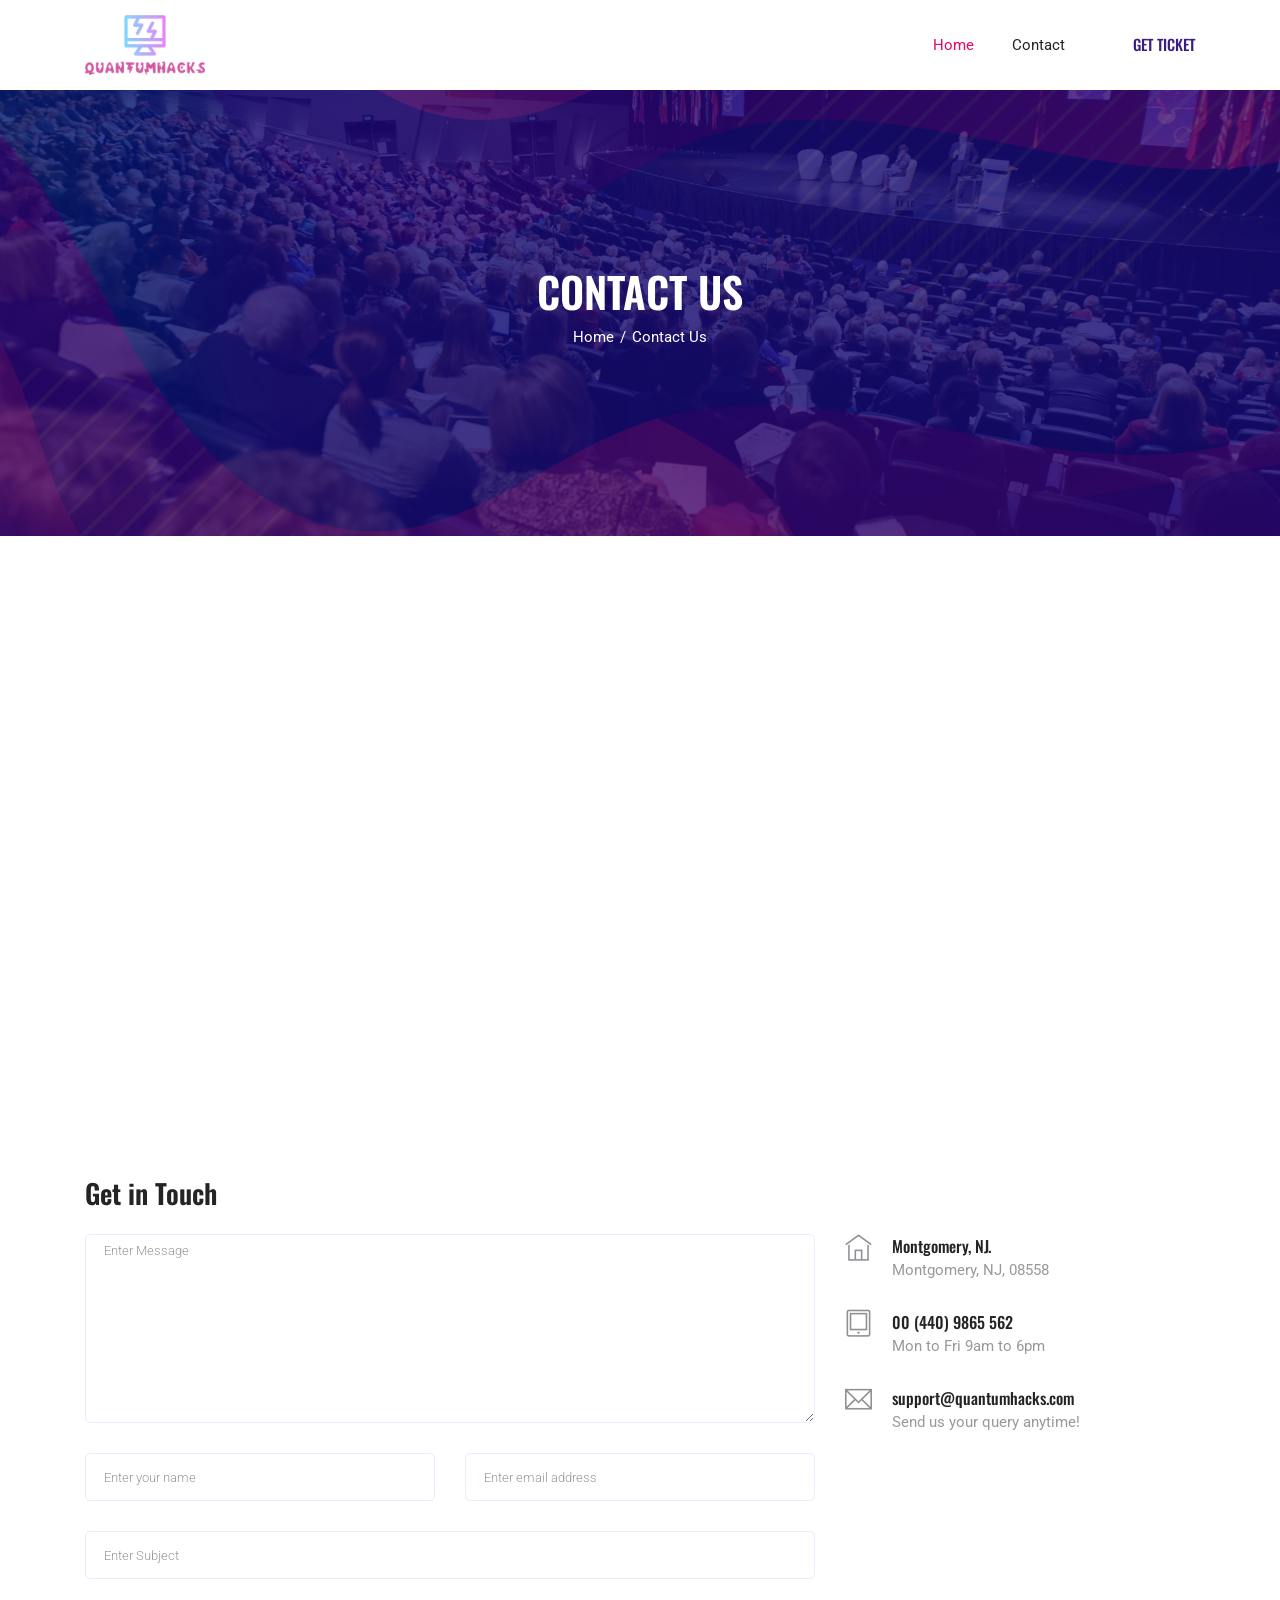
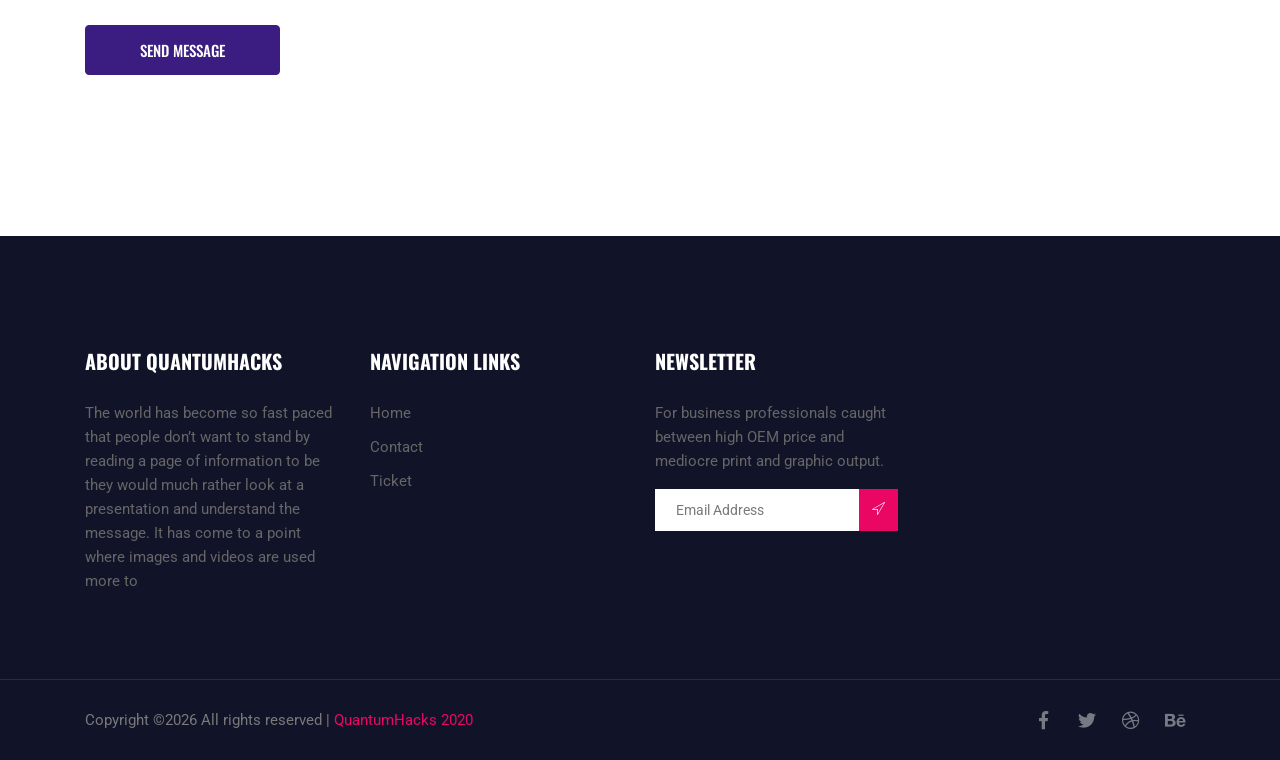
==== contact.html @ 1be7f2e1 "First commit" ====
<!DOCTYPE html>
<html lang="en">

<head>
  <meta charset="UTF-8">
  <meta name="viewport" content="width=device-width, initial-scale=1.0">
  <meta http-equiv="X-UA-Compatible" content="ie=edge">
  <title>QuantumHacks - Contact</title>
  <link rel="icon" href="img/thething.png" type="image/png">

  <link rel="stylesheet" href="vendors/bootstrap/bootstrap.min.css">
  <link rel="stylesheet" href="vendors/fontawesome/css/all.min.css">
  <link rel="stylesheet" href="vendors/themify-icons/themify-icons.css">
  <link rel="stylesheet" href="vendors/linericon/style.css">
  <link rel="stylesheet" href="vendors/owl-carousel/owl.theme.default.min.css">
  <link rel="stylesheet" href="vendors/owl-carousel/owl.carousel.min.css">
  <link rel="stylesheet" href="css/magnific-popup.css">
  <link rel="stylesheet" href="vendors/flat-icon/font/flaticon.css">


  <link rel="stylesheet" href="css/style.css">
  <style media="screen">
    img.thelogo {
      width: 40%;
    }
  </style>
</head>

<body>

  <!--================ Header Menu Area start =================-->
  <header class="header_area">
    <div class="main_menu">
      <nav class="navbar navbar-expand-lg navbar-light">
        <div class="container box_1620">
          <a class="navbar-brand logo_h" href="index.html"><img class="thelogo" src="img/thething.png" alt=""></a>
          <button class="navbar-toggler" type="button" data-toggle="collapse" data-target="#navbarSupportedContent" aria-controls="navbarSupportedContent" aria-expanded="false" aria-label="Toggle navigation">
            <span class="icon-bar"></span>
            <span class="icon-bar"></span>
            <span class="icon-bar"></span>
          </button>

          <div class="collapse navbar-collapse offset" id="navbarSupportedContent">
            <ul class="nav navbar-nav menu_nav justify-content-end">
              <li class="nav-item active"><a class="nav-link" href="index.html">Home</a></li>
              <li class="nav-item"><a class="nav-link" href="contact.html">Contact</a></li>
            </ul>

            <ul class="nav-right text-center text-lg-right py-4 py-lg-0">
              <li><a href="ticket.html">Get Ticket</a></li>
            </ul>
          </div>
        </div>
      </nav>
    </div>
  </header>
  <!--================Header Menu Area =================-->


  <!--================Hero Banner Area Start =================-->
  <section class="hero-banner hero-banner-sm">
    <div class="container text-center">
      <h2>Contact Us</h2>
      <nav aria-label="breadcrumb" class="banner-breadcrumb">
        <ol class="breadcrumb">
          <li class="breadcrumb-item"><a href="#">Home</a></li>
          <li class="breadcrumb-item active" aria-current="page">Contact Us</li>
        </ol>
      </nav>
    </div>
  </section>
  <!--================Hero Banner Area End =================-->


  <!-- ================ contact section start ================= -->
  <section class="section-margin--large">
    <div class="container">
      <iframe
        src="https://www.google.com/maps/embed?pb=!1m18!1m12!1m3!1d3127374.543737098!2d-76.96828061460705!3d40.051389177112725!2m3!1f0!2f0!3f0!3m2!1i1024!2i768!4f13.1!3m3!1m2!1s0x89c0fb959e00409f%3A0x2cd27b07f83f6d8d!2sNew%20Jersey!5e0!3m2!1sen!2sus!4v1569871543665!5m2!1sen!2sus"
        width="850" height="500" frameborder="0" style="border:0;" allowfullscreen=""></iframe>


      <div class="row">
        <div class="col-12">
          <h2 class="contact-title">Get in Touch</h2>
        </div>
        <div class="col-lg-8">
          <form class="form-contact contact_form" action="contact_process.php" method="post" id="contactForm" novalidate="novalidate">
            <div class="row">
              <div class="col-12">
                <div class="form-group">
                  <textarea class="form-control w-100" name="message" id="message" cols="30" rows="9" placeholder="Enter Message"></textarea>
                </div>
              </div>
              <div class="col-sm-6">
                <div class="form-group">
                  <input class="form-control" name="name" id="name" type="text" placeholder="Enter your name">
                </div>
              </div>
              <div class="col-sm-6">
                <div class="form-group">
                  <input class="form-control" name="email" id="email" type="email" placeholder="Enter email address">
                </div>
              </div>
              <div class="col-12">
                <div class="form-group">
                  <input class="form-control" name="subject" id="subject" type="text" placeholder="Enter Subject">
                </div>
              </div>
            </div>
            <div class="form-group mt-3">
              <button type="submit" class="button button-contactForm">Send Message</button>
            </div>
          </form>


        </div>

        <div class="col-lg-4">
          <div class="media contact-info">
            <span class="contact-info__icon"><i class="ti-home"></i></span>
            <div class="media-body">
              <h3>Montgomery, NJ.</h3>
              <p>Montgomery, NJ, 08558</p>
            </div>
          </div>
          <div class="media contact-info">
            <span class="contact-info__icon"><i class="ti-tablet"></i></span>
            <div class="media-body">
              <h3><a href="tel:454545654">00 (440) 9865 562</a></h3>
              <p>Mon to Fri 9am to 6pm</p>
            </div>
          </div>
          <div class="media contact-info">
            <span class="contact-info__icon"><i class="ti-email"></i></span>
            <div class="media-body">
              <h3><a href="mailto:support@quantumhacks.com">support@quantumhacks.com</a></h3>
              <p>Send us your query anytime!</p>
            </div>
          </div>
        </div>










        <div class="col-md-4 col-lg-3 mb-4 mb-md-0">

        </div>
        <div class="col-md-8 col-lg-9">

        </div>
      </div>
    </div>
  </section>
  <!-- ================ contact section end ================= -->





  <!-- ================ start footer Area ================= -->
  <footer class="footer-area">
    <div class="container">
      <div class="row">
        <div class="col-lg-3  col-md-6 col-sm-6">
          <div class="single-footer-widget">
            <h6>About QuantumHacks</h6>
            <p>
              The world has become so fast paced that people don’t want to stand by reading a page of information to be they would much rather look at a presentation and understand the message. It has come to a point where images and videos are used
              more to
            </p>
          </div>
        </div>
        <div class="col-lg-3 col-md-6 col-sm-6">
          <div class="single-footer-widget">
            <h6>Navigation Links</h6>
            <div class="row">
              <div class="col">
                <ul>
                  <li><a href="index.html">Home</a></li>
                  <li><a href="contact.html">Contact</a></li>
                  <li><a href="ticket.html">Ticket</a></li>
                </ul>
              </div>
            </div>
          </div>
        </div>
        <div class="col-lg-3  col-md-6 col-sm-6">
          <div class="single-footer-widget">
            <h6>Newsletter</h6>
            <p>
              For business professionals caught between high OEM price and mediocre print and graphic output.
            </p>
            <div id="mc_embed_signup">
              <form target="_blank" action="https://spondonit.us12.list-manage.com/subscribe/post?u=1462626880ade1ac87bd9c93a&amp;id=92a4423d01" method="get" class="subscription relative">
                <div class="input-group d-flex flex-row">
                  <input name="EMAIL" placeholder="Email Address" onfocus="this.placeholder = ''" onblur="this.placeholder = 'Email Address '" required="" type="email">
                  <button class="btn bb-btn"><span class="lnr lnr-location"></span></button>
                </div>
                <div class="mt-10 info"></div>
              </form>
            </div>
          </div>
        </div>
      </div>
    </div>
    <div class="footer-bottom">
      <div class="container">
        <div class="row align-items-center">
          <p class="col-lg-8 col-sm-12 footer-text m-0 text-center text-lg-left">
            <!-- Link back to Colorlib can't be removed. Template is licensed under CC BY 3.0. -->
            Copyright &copy;<script>
              document.write(new Date().getFullYear());
            </script> All rights reserved | <a href="index.html" target="_blank">QuantumHacks 2020</a>
            <!-- Link back to Colorlib can't be removed. Template is licensed under CC BY 3.0. -->
          </p>
          <div class="col-lg-4 col-sm-12 footer-social text-center text-lg-right">
            <a href="#"><i class="fab fa-facebook-f"></i></a>
            <a href="#"><i class="fab fa-twitter"></i></a>
            <a href="#"><i class="fab fa-dribbble"></i></a>
            <a href="#"><i class="fab fa-behance"></i></a>
          </div>
        </div>
      </div>
    </div>
  </footer>
  <!-- ================ End footer Area ================= -->




  <script src="vendors/jquery/jquery-3.2.1.min.js"></script>
  <script src="vendors/bootstrap/bootstrap.bundle.min.js"></script>
  <script src="vendors/owl-carousel/owl.carousel.min.js"></script>
  <script src="vendors/Magnific-Popup/jquery.magnific-popup.min.js"></script>
  <script src="js/jquery.form.js"></script>
  <script src="js/jquery.validate.min.js"></script>
  <script src="js/contact.js"></script>
  <script src="js/jquery.ajaxchimp.min.js"></script>
  <script src="js/mail-script.js"></script>
  <script src="js/countdown.js"></script>
  <script src="js/jquery.magnific-popup.min.js"></script>
  <script src="js/main.js"></script>



</body>

</html>
---- vendors/fontawesome/css/all.min.css ----
.fa,.fab,.fal,.far,.fas{-moz-osx-font-smoothing:grayscale;-webkit-font-smoothing:antialiased;display:inline-block;font-style:normal;font-variant:normal;text-rendering:auto;line-height:1}.fa-lg{font-size:1.33333em;line-height:.75em;vertical-align:-.0667em}.fa-xs{font-size:.75em}.fa-sm{font-size:.875em}.fa-1x{font-size:1em}.fa-2x{font-size:2em}.fa-3x{font-size:3em}.fa-4x{font-size:4em}.fa-5x{font-size:5em}.fa-6x{font-size:6em}.fa-7x{font-size:7em}.fa-8x{font-size:8em}.fa-9x{font-size:9em}.fa-10x{font-size:10em}.fa-fw{text-align:center;width:1.25em}.fa-ul{list-style-type:none;margin-left:2.5em;padding-left:0}.fa-ul>li{position:relative}.fa-li{left:-2em;position:absolute;text-align:center;width:2em;line-height:inherit}.fa-border{border:.08em solid #eee;border-radius:.1em;padding:.2em .25em .15em}.fa-pull-left{float:left}.fa-pull-right{float:right}.fa.fa-pull-left,.fab.fa-pull-left,.fal.fa-pull-left,.far.fa-pull-left,.fas.fa-pull-left{margin-right:.3em}.fa.fa-pull-right,.fab.fa-pull-right,.fal.fa-pull-right,.far.fa-pull-right,.fas.fa-pull-right{margin-left:.3em}.fa-spin{animation:fa-spin 2s infinite linear}.fa-pulse{animation:fa-spin 1s infinite steps(8)}@keyframes fa-spin{0%{transform:rotate(0deg)}to{transform:rotate(1turn)}}.fa-rotate-90{-ms-filter:"progid:DXImageTransform.Microsoft.BasicImage(rotation=1)";transform:rotate(90deg)}.fa-rotate-180{-ms-filter:"progid:DXImageTransform.Microsoft.BasicImage(rotation=2)";transform:rotate(180deg)}.fa-rotate-270{-ms-filter:"progid:DXImageTransform.Microsoft.BasicImage(rotation=3)";transform:rotate(270deg)}.fa-flip-horizontal{-ms-filter:"progid:DXImageTransform.Microsoft.BasicImage(rotation=0, mirror=1)";transform:scaleX(-1)}.fa-flip-vertical{transform:scaleY(-1)}.fa-flip-horizontal.fa-flip-vertical,.fa-flip-vertical{-ms-filter:"progid:DXImageTransform.Microsoft.BasicImage(rotation=2, mirror=1)"}.fa-flip-horizontal.fa-flip-vertical{transform:scale(-1)}:root .fa-flip-horizontal,:root .fa-flip-vertical,:root .fa-rotate-90,:root .fa-rotate-180,:root .fa-rotate-270{filter:none}.fa-stack{display:inline-block;height:2em;line-height:2em;position:relative;vertical-align:middle;width:2.5em}.fa-stack-1x,.fa-stack-2x{left:0;position:absolute;text-align:center;width:100%}.fa-stack-1x{line-height:inherit}.fa-stack-2x{font-size:2em}.fa-inverse{color:#fff}.fa-500px:before{content:"\f26e"}.fa-accessible-icon:before{content:"\f368"}.fa-accusoft:before{content:"\f369"}.fa-acquisitions-incorporated:before{content:"\f6af"}.fa-ad:before{content:"\f641"}.fa-address-book:before{content:"\f2b9"}.fa-address-card:before{content:"\f2bb"}.fa-adjust:before{content:"\f042"}.fa-adn:before{content:"\f170"}.fa-adobe:before{content:"\f778"}.fa-adversal:before{content:"\f36a"}.fa-affiliatetheme:before{content:"\f36b"}.fa-air-freshener:before{content:"\f5d0"}.fa-algolia:before{content:"\f36c"}.fa-align-center:before{content:"\f037"}.fa-align-justify:before{content:"\f039"}.fa-align-left:before{content:"\f036"}.fa-align-right:before{content:"\f038"}.fa-alipay:before{content:"\f642"}.fa-allergies:before{content:"\f461"}.fa-amazon:before{content:"\f270"}.fa-amazon-pay:before{content:"\f42c"}.fa-ambulance:before{content:"\f0f9"}.fa-american-sign-language-interpreting:before{content:"\f2a3"}.fa-amilia:before{content:"\f36d"}.fa-anchor:before{content:"\f13d"}.fa-android:before{content:"\f17b"}.fa-angellist:before{content:"\f209"}.fa-angle-double-down:before{content:"\f103"}.fa-angle-double-left:before{content:"\f100"}.fa-angle-double-right:before{content:"\f101"}.fa-angle-double-up:before{content:"\f102"}.fa-angle-down:before{content:"\f107"}.fa-angle-left:before{content:"\f104"}.fa-angle-right:before{content:"\f105"}.fa-angle-up:before{content:"\f106"}.fa-angry:before{content:"\f556"}.fa-angrycreative:before{content:"\f36e"}.fa-angular:before{content:"\f420"}.fa-ankh:before{content:"\f644"}.fa-app-store:before{content:"\f36f"}.fa-app-store-ios:before{content:"\f370"}.fa-apper:before{content:"\f371"}.fa-apple:before{content:"\f179"}.fa-apple-alt:before{content:"\f5d1"}.fa-apple-pay:before{content:"\f415"}.fa-archive:before{content:"\f187"}.fa-archway:before{content:"\f557"}.fa-arrow-alt-circle-down:before{content:"\f358"}.fa-arrow-alt-circle-left:before{content:"\f359"}.fa-arrow-alt-circle-right:before{content:"\f35a"}.fa-arrow-alt-circle-up:before{content:"\f35b"}.fa-arrow-circle-down:before{content:"\f0ab"}.fa-arrow-circle-left:before{content:"\f0a8"}.fa-arrow-circle-right:before{content:"\f0a9"}.fa-arrow-circle-up:before{content:"\f0aa"}.fa-arrow-down:before{content:"\f063"}.fa-arrow-left:before{content:"\f060"}.fa-arrow-right:before{content:"\f061"}.fa-arrow-up:before{content:"\f062"}.fa-arrows-alt:before{content:"\f0b2"}.fa-arrows-alt-h:before{content:"\f337"}.fa-arrows-alt-v:before{content:"\f338"}.fa-artstation:before{content:"\f77a"}.fa-assistive-listening-systems:before{content:"\f2a2"}.fa-asterisk:before{content:"\f069"}.fa-asymmetrik:before{content:"\f372"}.fa-at:before{content:"\f1fa"}.fa-atlas:before{content:"\f558"}.fa-atlassian:before{content:"\f77b"}.fa-atom:before{content:"\f5d2"}.fa-audible:before{content:"\f373"}.fa-audio-description:before{content:"\f29e"}.fa-autoprefixer:before{content:"\f41c"}.fa-avianex:before{content:"\f374"}.fa-aviato:before{content:"\f421"}.fa-award:before{content:"\f559"}.fa-aws:before{content:"\f375"}.fa-baby:before{content:"\f77c"}.fa-baby-carriage:before{content:"\f77d"}.fa-backspace:before{content:"\f55a"}.fa-backward:before{content:"\f04a"}.fa-balance-scale:before{content:"\f24e"}.fa-ban:before{content:"\f05e"}.fa-band-aid:before{content:"\f462"}.fa-bandcamp:before{content:"\f2d5"}.fa-barcode:before{content:"\f02a"}.fa-bars:before{content:"\f0c9"}.fa-baseball-ball:before{content:"\f433"}.fa-basketball-ball:before{content:"\f434"}.fa-bath:before{content:"\f2cd"}.fa-battery-empty:before{content:"\f244"}.fa-battery-full:before{content:"\f240"}.fa-battery-half:before{content:"\f242"}.fa-battery-quarter:before{content:"\f243"}.fa-battery-three-quarters:before{content:"\f241"}.fa-bed:before{content:"\f236"}.fa-beer:before{content:"\f0fc"}.fa-behance:before{content:"\f1b4"}.fa-behance-square:before{content:"\f1b5"}.fa-bell:before{content:"\f0f3"}.fa-bell-slash:before{content:"\f1f6"}.fa-bezier-curve:before{content:"\f55b"}.fa-bible:before{content:"\f647"}.fa-bicycle:before{content:"\f206"}.fa-bimobject:before{content:"\f378"}.fa-binoculars:before{content:"\f1e5"}.fa-biohazard:before{content:"\f780"}.fa-birthday-cake:before{content:"\f1fd"}.fa-bitbucket:before{content:"\f171"}.fa-bitcoin:before{content:"\f379"}.fa-bity:before{content:"\f37a"}.fa-black-tie:before{content:"\f27e"}.fa-blackberry:before{content:"\f37b"}.fa-blender:before{content:"\f517"}.fa-blender-phone:before{content:"\f6b6"}.fa-blind:before{content:"\f29d"}.fa-blog:before{content:"\f781"}.fa-blogger:before{content:"\f37c"}.fa-blogger-b:before{content:"\f37d"}.fa-bluetooth:before{content:"\f293"}.fa-bluetooth-b:before{content:"\f294"}.fa-bold:before{content:"\f032"}.fa-bolt:before{content:"\f0e7"}.fa-bomb:before{content:"\f1e2"}.fa-bone:before{content:"\f5d7"}.fa-bong:before{content:"\f55c"}.fa-book:before{content:"\f02d"}.fa-book-dead:before{content:"\f6b7"}.fa-book-open:before{content:"\f518"}.fa-book-reader:before{content:"\f5da"}.fa-bookmark:before{content:"\f02e"}.fa-bowling-ball:before{content:"\f436"}.fa-box:before{content:"\f466"}.fa-box-open:before{content:"\f49e"}.fa-boxes:before{content:"\f468"}.fa-braille:before{content:"\f2a1"}.fa-brain:before{content:"\f5dc"}.fa-briefcase:before{content:"\f0b1"}.fa-briefcase-medical:before{content:"\f469"}.fa-broadcast-tower:before{content:"\f519"}.fa-broom:before{content:"\f51a"}.fa-brush:before{content:"\f55d"}.fa-btc:before{content:"\f15a"}.fa-bug:before{content:"\f188"}.fa-building:before{content:"\f1ad"}.fa-bullhorn:before{content:"\f0a1"}.fa-bullseye:before{content:"\f140"}.fa-burn:before{content:"\f46a"}.fa-buromobelexperte:before{content:"\f37f"}.fa-bus:before{content:"\f207"}.fa-bus-alt:before{content:"\f55e"}.fa-business-time:before{content:"\f64a"}.fa-buysellads:before{content:"\f20d"}.fa-calculator:before{content:"\f1ec"}.fa-calendar:before{content:"\f133"}.fa-calendar-alt:before{content:"\f073"}.fa-calendar-check:before{content:"\f274"}.fa-calendar-day:before{content:"\f783"}.fa-calendar-minus:before{content:"\f272"}.fa-calendar-plus:before{content:"\f271"}.fa-calendar-times:before{content:"\f273"}.fa-calendar-week:before{content:"\f784"}.fa-camera:before{content:"\f030"}.fa-camera-retro:before{content:"\f083"}.fa-campground:before{content:"\f6bb"}.fa-canadian-maple-leaf:before{content:"\f785"}.fa-candy-cane:before{content:"\f786"}.fa-cannabis:before{content:"\f55f"}.fa-capsules:before{content:"\f46b"}.fa-car:before{content:"\f1b9"}.fa-car-alt:before{content:"\f5de"}.fa-car-battery:before{content:"\f5df"}.fa-car-crash:before{content:"\f5e1"}.fa-car-side:before{content:"\f5e4"}.fa-caret-down:before{content:"\f0d7"}.fa-caret-left:before{content:"\f0d9"}.fa-caret-right:before{content:"\f0da"}.fa-caret-square-down:before{content:"\f150"}.fa-caret-square-left:before{content:"\f191"}.fa-caret-square-right:before{content:"\f152"}.fa-caret-square-up:before{content:"\f151"}.fa-caret-up:before{content:"\f0d8"}.fa-carrot:before{content:"\f787"}.fa-cart-arrow-down:before{content:"\f218"}.fa-cart-plus:before{content:"\f217"}.fa-cash-register:before{content:"\f788"}.fa-cat:before{content:"\f6be"}.fa-cc-amazon-pay:before{content:"\f42d"}.fa-cc-amex:before{content:"\f1f3"}.fa-cc-apple-pay:before{content:"\f416"}.fa-cc-diners-club:before{content:"\f24c"}.fa-cc-discover:before{content:"\f1f2"}.fa-cc-jcb:before{content:"\f24b"}.fa-cc-mastercard:before{content:"\f1f1"}.fa-cc-paypal:before{content:"\f1f4"}.fa-cc-stripe:before{content:"\f1f5"}.fa-cc-visa:before{content:"\f1f0"}.fa-centercode:before{content:"\f380"}.fa-centos:before{content:"\f789"}.fa-certificate:before{content:"\f0a3"}.fa-chair:before{content:"\f6c0"}.fa-chalkboard:before{content:"\f51b"}.fa-chalkboard-teacher:before{content:"\f51c"}.fa-charging-station:before{content:"\f5e7"}.fa-chart-area:before{content:"\f1fe"}.fa-chart-bar:before{content:"\f080"}.fa-chart-line:before{content:"\f201"}.fa-chart-pie:before{content:"\f200"}.fa-check:before{content:"\f00c"}.fa-check-circle:before{content:"\f058"}.fa-check-double:before{content:"\f560"}.fa-check-square:before{content:"\f14a"}.fa-chess:before{content:"\f439"}.fa-chess-bishop:before{content:"\f43a"}.fa-chess-board:before{content:"\f43c"}.fa-chess-king:before{content:"\f43f"}.fa-chess-knight:before{content:"\f441"}.fa-chess-pawn:before{content:"\f443"}.fa-chess-queen:before{content:"\f445"}.fa-chess-rook:before{content:"\f447"}.fa-chevron-circle-down:before{content:"\f13a"}.fa-chevron-circle-left:before{content:"\f137"}.fa-chevron-circle-right:before{content:"\f138"}.fa-chevron-circle-up:before{content:"\f139"}.fa-chevron-down:before{content:"\f078"}.fa-chevron-left:before{content:"\f053"}.fa-chevron-right:before{content:"\f054"}.fa-chevron-up:before{content:"\f077"}.fa-child:before{content:"\f1ae"}.fa-chrome:before{content:"\f268"}.fa-church:before{content:"\f51d"}.fa-circle:before{content:"\f111"}.fa-circle-notch:before{content:"\f1ce"}.fa-city:before{content:"\f64f"}.fa-clipboard:before{content:"\f328"}.fa-clipboard-check:before{content:"\f46c"}.fa-clipboard-list:before{content:"\f46d"}.fa-clock:before{content:"\f017"}.fa-clone:before{content:"\f24d"}.fa-closed-captioning:before{content:"\f20a"}.fa-cloud:before{content:"\f0c2"}.fa-cloud-download-alt:before{content:"\f381"}.fa-cloud-meatball:before{content:"\f73b"}.fa-cloud-moon:before{content:"\f6c3"}.fa-cloud-moon-rain:before{content:"\f73c"}.fa-cloud-rain:before{content:"\f73d"}.fa-cloud-showers-heavy:before{content:"\f740"}.fa-cloud-sun:before{content:"\f6c4"}.fa-cloud-sun-rain:before{content:"\f743"}.fa-cloud-upload-alt:before{content:"\f382"}.fa-cloudscale:before{content:"\f383"}.fa-cloudsmith:before{content:"\f384"}.fa-cloudversify:before{content:"\f385"}.fa-cocktail:before{content:"\f561"}.fa-code:before{content:"\f121"}.fa-code-branch:before{content:"\f126"}.fa-codepen:before{content:"\f1cb"}.fa-codiepie:before{content:"\f284"}.fa-coffee:before{content:"\f0f4"}.fa-cog:before{content:"\f013"}.fa-cogs:before{content:"\f085"}.fa-coins:before{content:"\f51e"}.fa-columns:before{content:"\f0db"}.fa-comment:before{content:"\f075"}.fa-comment-alt:before{content:"\f27a"}.fa-comment-dollar:before{content:"\f651"}.fa-comment-dots:before{content:"\f4ad"}.fa-comment-slash:before{content:"\f4b3"}.fa-comments:before{content:"\f086"}.fa-comments-dollar:before{content:"\f653"}.fa-compact-disc:before{content:"\f51f"}.fa-compass:before{content:"\f14e"}.fa-compress:before{content:"\f066"}.fa-compress-arrows-alt:before{content:"\f78c"}.fa-concierge-bell:before{content:"\f562"}.fa-confluence:before{content:"\f78d"}.fa-connectdevelop:before{content:"\f20e"}.fa-contao:before{content:"\f26d"}.fa-cookie:before{content:"\f563"}.fa-cookie-bite:before{content:"\f564"}.fa-copy:before{content:"\f0c5"}.fa-copyright:before{content:"\f1f9"}.fa-couch:before{content:"\f4b8"}.fa-cpanel:before{content:"\f388"}.fa-creative-commons:before{content:"\f25e"}.fa-creative-commons-by:before{content:"\f4e7"}.fa-creative-commons-nc:before{content:"\f4e8"}.fa-creative-commons-nc-eu:before{content:"\f4e9"}.fa-creative-commons-nc-jp:before{content:"\f4ea"}.fa-creative-commons-nd:before{content:"\f4eb"}.fa-creative-commons-pd:before{content:"\f4ec"}.fa-creative-commons-pd-alt:before{content:"\f4ed"}.fa-creative-commons-remix:before{content:"\f4ee"}.fa-creative-commons-sa:before{content:"\f4ef"}.fa-creative-commons-sampling:before{content:"\f4f0"}.fa-creative-commons-sampling-plus:before{content:"\f4f1"}.fa-creative-commons-share:before{content:"\f4f2"}.fa-creative-commons-zero:before{content:"\f4f3"}.fa-credit-card:before{content:"\f09d"}.fa-critical-role:before{content:"\f6c9"}.fa-crop:before{content:"\f125"}.fa-crop-alt:before{content:"\f565"}.fa-cross:before{content:"\f654"}.fa-crosshairs:before{content:"\f05b"}.fa-crow:before{content:"\f520"}.fa-crown:before{content:"\f521"}.fa-css3:before{content:"\f13c"}.fa-css3-alt:before{content:"\f38b"}.fa-cube:before{content:"\f1b2"}.fa-cubes:before{content:"\f1b3"}.fa-cut:before{content:"\f0c4"}.fa-cuttlefish:before{content:"\f38c"}.fa-d-and-d:before{content:"\f38d"}.fa-d-and-d-beyond:before{content:"\f6ca"}.fa-dashcube:before{content:"\f210"}.fa-database:before{content:"\f1c0"}.fa-deaf:before{content:"\f2a4"}.fa-delicious:before{content:"\f1a5"}.fa-democrat:before{content:"\f747"}.fa-deploydog:before{content:"\f38e"}.fa-deskpro:before{content:"\f38f"}.fa-desktop:before{content:"\f108"}.fa-dev:before{content:"\f6cc"}.fa-deviantart:before{content:"\f1bd"}.fa-dharmachakra:before{content:"\f655"}.fa-dhl:before{content:"\f790"}.fa-diagnoses:before{content:"\f470"}.fa-diaspora:before{content:"\f791"}.fa-dice:before{content:"\f522"}.fa-dice-d20:before{content:"\f6cf"}.fa-dice-d6:before{content:"\f6d1"}.fa-dice-five:before{content:"\f523"}.fa-dice-four:before{content:"\f524"}.fa-dice-one:before{content:"\f525"}.fa-dice-six:before{content:"\f526"}.fa-dice-three:before{content:"\f527"}.fa-dice-two:before{content:"\f528"}.fa-digg:before{content:"\f1a6"}.fa-digital-ocean:before{content:"\f391"}.fa-digital-tachograph:before{content:"\f566"}.fa-directions:before{content:"\f5eb"}.fa-discord:before{content:"\f392"}.fa-discourse:before{content:"\f393"}.fa-divide:before{content:"\f529"}.fa-dizzy:before{content:"\f567"}.fa-dna:before{content:"\f471"}.fa-dochub:before{content:"\f394"}.fa-docker:before{content:"\f395"}.fa-dog:before{content:"\f6d3"}.fa-dollar-sign:before{content:"\f155"}.fa-dolly:before{content:"\f472"}.fa-dolly-flatbed:before{content:"\f474"}.fa-donate:before{content:"\f4b9"}.fa-door-closed:before{content:"\f52a"}.fa-door-open:before{content:"\f52b"}.fa-dot-circle:before{content:"\f192"}.fa-dove:before{content:"\f4ba"}.fa-download:before{content:"\f019"}.fa-draft2digital:before{content:"\f396"}.fa-drafting-compass:before{content:"\f568"}.fa-dragon:before{content:"\f6d5"}.fa-draw-polygon:before{content:"\f5ee"}.fa-dribbble:before{content:"\f17d"}.fa-dribbble-square:before{content:"\f397"}.fa-dropbox:before{content:"\f16b"}.fa-drum:before{content:"\f569"}.fa-drum-steelpan:before{content:"\f56a"}.fa-drumstick-bite:before{content:"\f6d7"}.fa-drupal:before{content:"\f1a9"}.fa-dumbbell:before{content:"\f44b"}.fa-dumpster:before{content:"\f793"}.fa-dumpster-fire:before{content:"\f794"}.fa-dungeon:before{content:"\f6d9"}.fa-dyalog:before{content:"\f399"}.fa-earlybirds:before{content:"\f39a"}.fa-ebay:before{content:"\f4f4"}.fa-edge:before{content:"\f282"}.fa-edit:before{content:"\f044"}.fa-eject:before{content:"\f052"}.fa-elementor:before{content:"\f430"}.fa-ellipsis-h:before{content:"\f141"}.fa-ellipsis-v:before{content:"\f142"}.fa-ello:before{content:"\f5f1"}.fa-ember:before{content:"\f423"}.fa-empire:before{content:"\f1d1"}.fa-envelope:before{content:"\f0e0"}.fa-envelope-open:before{content:"\f2b6"}.fa-envelope-open-text:before{content:"\f658"}.fa-envelope-square:before{content:"\f199"}.fa-envira:before{content:"\f299"}.fa-equals:before{content:"\f52c"}.fa-eraser:before{content:"\f12d"}.fa-erlang:before{content:"\f39d"}.fa-ethereum:before{content:"\f42e"}.fa-ethernet:before{content:"\f796"}.fa-etsy:before{content:"\f2d7"}.fa-euro-sign:before{content:"\f153"}.fa-exchange-alt:before{content:"\f362"}.fa-exclamation:before{content:"\f12a"}.fa-exclamation-circle:before{content:"\f06a"}.fa-exclamation-triangle:before{content:"\f071"}.fa-expand:before{content:"\f065"}.fa-expand-arrows-alt:before{content:"\f31e"}.fa-expeditedssl:before{content:"\f23e"}.fa-external-link-alt:before{content:"\f35d"}.fa-external-link-square-alt:before{content:"\f360"}.fa-eye:before{content:"\f06e"}.fa-eye-dropper:before{content:"\f1fb"}.fa-eye-slash:before{content:"\f070"}.fa-facebook:before{content:"\f09a"}.fa-facebook-f:before{content:"\f39e"}.fa-facebook-messenger:before{content:"\f39f"}.fa-facebook-square:before{content:"\f082"}.fa-fantasy-flight-games:before{content:"\f6dc"}.fa-fast-backward:before{content:"\f049"}.fa-fast-forward:before{content:"\f050"}.fa-fax:before{content:"\f1ac"}.fa-feather:before{content:"\f52d"}.fa-feather-alt:before{content:"\f56b"}.fa-fedex:before{content:"\f797"}.fa-fedora:before{content:"\f798"}.fa-female:before{content:"\f182"}.fa-fighter-jet:before{content:"\f0fb"}.fa-figma:before{content:"\f799"}.fa-file:before{content:"\f15b"}.fa-file-alt:before{content:"\f15c"}.fa-file-archive:before{content:"\f1c6"}.fa-file-audio:before{content:"\f1c7"}.fa-file-code:before{content:"\f1c9"}.fa-file-contract:before{content:"\f56c"}.fa-file-csv:before{content:"\f6dd"}.fa-file-download:before{content:"\f56d"}.fa-file-excel:before{content:"\f1c3"}.fa-file-export:before{content:"\f56e"}.fa-file-image:before{content:"\f1c5"}.fa-file-import:before{content:"\f56f"}.fa-file-invoice:before{content:"\f570"}.fa-file-invoice-dollar:before{content:"\f571"}.fa-file-medical:before{content:"\f477"}.fa-file-medical-alt:before{content:"\f478"}.fa-file-pdf:before{content:"\f1c1"}.fa-file-powerpoint:before{content:"\f1c4"}.fa-file-prescription:before{content:"\f572"}.fa-file-signature:before{content:"\f573"}.fa-file-upload:before{content:"\f574"}.fa-file-video:before{content:"\f1c8"}.fa-file-word:before{content:"\f1c2"}.fa-fill:before{content:"\f575"}.fa-fill-drip:before{content:"\f576"}.fa-film:before{content:"\f008"}.fa-filter:before{content:"\f0b0"}.fa-fingerprint:before{content:"\f577"}.fa-fire:before{content:"\f06d"}.fa-fire-alt:before{content:"\f7e4"}.fa-fire-extinguisher:before{content:"\f134"}.fa-firefox:before{content:"\f269"}.fa-first-aid:before{content:"\f479"}.fa-first-order:before{content:"\f2b0"}.fa-first-order-alt:before{content:"\f50a"}.fa-firstdraft:before{content:"\f3a1"}.fa-fish:before{content:"\f578"}.fa-fist-raised:before{content:"\f6de"}.fa-flag:before{content:"\f024"}.fa-flag-checkered:before{content:"\f11e"}.fa-flag-usa:before{content:"\f74d"}.fa-flask:before{content:"\f0c3"}.fa-flickr:before{content:"\f16e"}.fa-flipboard:before{content:"\f44d"}.fa-flushed:before{content:"\f579"}.fa-fly:before{content:"\f417"}.fa-folder:before{content:"\f07b"}.fa-folder-minus:before{content:"\f65d"}.fa-folder-open:before{content:"\f07c"}.fa-folder-plus:before{content:"\f65e"}.fa-font:before{content:"\f031"}.fa-font-awesome:before{content:"\f2b4"}.fa-font-awesome-alt:before{content:"\f35c"}.fa-font-awesome-flag:before{content:"\f425"}.fa-font-awesome-logo-full:before{content:"\f4e6"}.fa-fonticons:before{content:"\f280"}.fa-fonticons-fi:before{content:"\f3a2"}.fa-football-ball:before{content:"\f44e"}.fa-fort-awesome:before{content:"\f286"}.fa-fort-awesome-alt:before{content:"\f3a3"}.fa-forumbee:before{content:"\f211"}.fa-forward:before{content:"\f04e"}.fa-foursquare:before{content:"\f180"}.fa-free-code-camp:before{content:"\f2c5"}.fa-freebsd:before{content:"\f3a4"}.fa-frog:before{content:"\f52e"}.fa-frown:before{content:"\f119"}.fa-frown-open:before{content:"\f57a"}.fa-fulcrum:before{content:"\f50b"}.fa-funnel-dollar:before{content:"\f662"}.fa-futbol:before{content:"\f1e3"}.fa-galactic-republic:before{content:"\f50c"}.fa-galactic-senate:before{content:"\f50d"}.fa-gamepad:before{content:"\f11b"}.fa-gas-pump:before{content:"\f52f"}.fa-gavel:before{content:"\f0e3"}.fa-gem:before{content:"\f3a5"}.fa-genderless:before{content:"\f22d"}.fa-get-pocket:before{content:"\f265"}.fa-gg:before{content:"\f260"}.fa-gg-circle:before{content:"\f261"}.fa-ghost:before{content:"\f6e2"}.fa-gift:before{content:"\f06b"}.fa-gifts:before{content:"\f79c"}.fa-git:before{content:"\f1d3"}.fa-git-square:before{content:"\f1d2"}.fa-github:before{content:"\f09b"}.fa-github-alt:before{content:"\f113"}.fa-github-square:before{content:"\f092"}.fa-gitkraken:before{content:"\f3a6"}.fa-gitlab:before{content:"\f296"}.fa-gitter:before{content:"\f426"}.fa-glass-cheers:before{content:"\f79f"}.fa-glass-martini:before{content:"\f000"}.fa-glass-martini-alt:before{content:"\f57b"}.fa-glass-whiskey:before{content:"\f7a0"}.fa-glasses:before{content:"\f530"}.fa-glide:before{content:"\f2a5"}.fa-glide-g:before{content:"\f2a6"}.fa-globe:before{content:"\f0ac"}.fa-globe-africa:before{content:"\f57c"}.fa-globe-americas:before{content:"\f57d"}.fa-globe-asia:before{content:"\f57e"}.fa-globe-europe:before{content:"\f7a2"}.fa-gofore:before{content:"\f3a7"}.fa-golf-ball:before{content:"\f450"}.fa-goodreads:before{content:"\f3a8"}.fa-goodreads-g:before{content:"\f3a9"}.fa-google:before{content:"\f1a0"}.fa-google-drive:before{content:"\f3aa"}.fa-google-play:before{content:"\f3ab"}.fa-google-plus:before{content:"\f2b3"}.fa-google-plus-g:before{content:"\f0d5"}.fa-google-plus-square:before{content:"\f0d4"}.fa-google-wallet:before{content:"\f1ee"}.fa-gopuram:before{content:"\f664"}.fa-graduation-cap:before{content:"\f19d"}.fa-gratipay:before{content:"\f184"}.fa-grav:before{content:"\f2d6"}.fa-greater-than:before{content:"\f531"}.fa-greater-than-equal:before{content:"\f532"}.fa-grimace:before{content:"\f57f"}.fa-grin:before{content:"\f580"}.fa-grin-alt:before{content:"\f581"}.fa-grin-beam:before{content:"\f582"}.fa-grin-beam-sweat:before{content:"\f583"}.fa-grin-hearts:before{content:"\f584"}.fa-grin-squint:before{content:"\f585"}.fa-grin-squint-tears:before{content:"\f586"}.fa-grin-stars:before{content:"\f587"}.fa-grin-tears:before{content:"\f588"}.fa-grin-tongue:before{content:"\f589"}.fa-grin-tongue-squint:before{content:"\f58a"}.fa-grin-tongue-wink:before{content:"\f58b"}.fa-grin-wink:before{content:"\f58c"}.fa-grip-horizontal:before{content:"\f58d"}.fa-grip-lines:before{content:"\f7a4"}.fa-grip-lines-vertical:before{content:"\f7a5"}.fa-grip-vertical:before{content:"\f58e"}.fa-gripfire:before{content:"\f3ac"}.fa-grunt:before{content:"\f3ad"}.fa-guitar:before{content:"\f7a6"}.fa-gulp:before{content:"\f3ae"}.fa-h-square:before{content:"\f0fd"}.fa-hacker-news:before{content:"\f1d4"}.fa-hacker-news-square:before{content:"\f3af"}.fa-hackerrank:before{content:"\f5f7"}.fa-hammer:before{content:"\f6e3"}.fa-hamsa:before{content:"\f665"}.fa-hand-holding:before{content:"\f4bd"}.fa-hand-holding-heart:before{content:"\f4be"}.fa-hand-holding-usd:before{content:"\f4c0"}.fa-hand-lizard:before{content:"\f258"}.fa-hand-paper:before{content:"\f256"}.fa-hand-peace:before{content:"\f25b"}.fa-hand-point-down:before{content:"\f0a7"}.fa-hand-point-left:before{content:"\f0a5"}.fa-hand-point-right:before{content:"\f0a4"}.fa-hand-point-up:before{content:"\f0a6"}.fa-hand-pointer:before{content:"\f25a"}.fa-hand-rock:before{content:"\f255"}.fa-hand-scissors:before{content:"\f257"}.fa-hand-spock:before{content:"\f259"}.fa-hands:before{content:"\f4c2"}.fa-hands-helping:before{content:"\f4c4"}.fa-handshake:before{content:"\f2b5"}.fa-hanukiah:before{content:"\f6e6"}.fa-hashtag:before{content:"\f292"}.fa-hat-wizard:before{content:"\f6e8"}.fa-haykal:before{content:"\f666"}.fa-hdd:before{content:"\f0a0"}.fa-heading:before{content:"\f1dc"}.fa-headphones:before{content:"\f025"}.fa-headphones-alt:before{content:"\f58f"}.fa-headset:before{content:"\f590"}.fa-heart:before{content:"\f004"}.fa-heart-broken:before{content:"\f7a9"}.fa-heartbeat:before{content:"\f21e"}.fa-helicopter:before{content:"\f533"}.fa-highlighter:before{content:"\f591"}.fa-hiking:before{content:"\f6ec"}.fa-hippo:before{content:"\f6ed"}.fa-hips:before{content:"\f452"}.fa-hire-a-helper:before{content:"\f3b0"}.fa-history:before{content:"\f1da"}.fa-hockey-puck:before{content:"\f453"}.fa-holly-berry:before{content:"\f7aa"}.fa-home:before{content:"\f015"}.fa-hooli:before{content:"\f427"}.fa-hornbill:before{content:"\f592"}.fa-horse:before{content:"\f6f0"}.fa-horse-head:before{content:"\f7ab"}.fa-hospital:before{content:"\f0f8"}.fa-hospital-alt:before{content:"\f47d"}.fa-hospital-symbol:before{content:"\f47e"}.fa-hot-tub:before{content:"\f593"}.fa-hotel:before{content:"\f594"}.fa-hotjar:before{content:"\f3b1"}.fa-hourglass:before{content:"\f254"}.fa-hourglass-end:before{content:"\f253"}.fa-hourglass-half:before{content:"\f252"}.fa-hourglass-start:before{content:"\f251"}.fa-house-damage:before{content:"\f6f1"}.fa-houzz:before{content:"\f27c"}.fa-hryvnia:before{content:"\f6f2"}.fa-html5:before{content:"\f13b"}.fa-hubspot:before{content:"\f3b2"}.fa-i-cursor:before{content:"\f246"}.fa-icicles:before{content:"\f7ad"}.fa-id-badge:before{content:"\f2c1"}.fa-id-card:before{content:"\f2c2"}.fa-id-card-alt:before{content:"\f47f"}.fa-igloo:before{content:"\f7ae"}.fa-image:before{content:"\f03e"}.fa-images:before{content:"\f302"}.fa-imdb:before{content:"\f2d8"}.fa-inbox:before{content:"\f01c"}.fa-indent:before{content:"\f03c"}.fa-industry:before{content:"\f275"}.fa-infinity:before{content:"\f534"}.fa-info:before{content:"\f129"}.fa-info-circle:before{content:"\f05a"}.fa-instagram:before{content:"\f16d"}.fa-intercom:before{content:"\f7af"}.fa-internet-explorer:before{content:"\f26b"}.fa-invision:before{content:"\f7b0"}.fa-ioxhost:before{content:"\f208"}.fa-italic:before{content:"\f033"}.fa-itunes:before{content:"\f3b4"}.fa-itunes-note:before{content:"\f3b5"}.fa-java:before{content:"\f4e4"}.fa-jedi:before{content:"\f669"}.fa-jedi-order:before{content:"\f50e"}.fa-jenkins:before{content:"\f3b6"}.fa-jira:before{content:"\f7b1"}.fa-joget:before{content:"\f3b7"}.fa-joint:before{content:"\f595"}.fa-joomla:before{content:"\f1aa"}.fa-journal-whills:before{content:"\f66a"}.fa-js:before{content:"\f3b8"}.fa-js-square:before{content:"\f3b9"}.fa-jsfiddle:before{content:"\f1cc"}.fa-kaaba:before{content:"\f66b"}.fa-kaggle:before{content:"\f5fa"}.fa-key:before{content:"\f084"}.fa-keybase:before{content:"\f4f5"}.fa-keyboard:before{content:"\f11c"}.fa-keycdn:before{content:"\f3ba"}.fa-khanda:before{content:"\f66d"}.fa-kickstarter:before{content:"\f3bb"}.fa-kickstarter-k:before{content:"\f3bc"}.fa-kiss:before{content:"\f596"}.fa-kiss-beam:before{content:"\f597"}.fa-kiss-wink-heart:before{content:"\f598"}.fa-kiwi-bird:before{content:"\f535"}.fa-korvue:before{content:"\f42f"}.fa-landmark:before{content:"\f66f"}.fa-language:before{content:"\f1ab"}.fa-laptop:before{content:"\f109"}.fa-laptop-code:before{content:"\f5fc"}.fa-laravel:before{content:"\f3bd"}.fa-lastfm:before{content:"\f202"}.fa-lastfm-square:before{content:"\f203"}.fa-laugh:before{content:"\f599"}.fa-laugh-beam:before{content:"\f59a"}.fa-laugh-squint:before{content:"\f59b"}.fa-laugh-wink:before{content:"\f59c"}.fa-layer-group:before{content:"\f5fd"}.fa-leaf:before{content:"\f06c"}.fa-leanpub:before{content:"\f212"}.fa-lemon:before{content:"\f094"}.fa-less:before{content:"\f41d"}.fa-less-than:before{content:"\f536"}.fa-less-than-equal:before{content:"\f537"}.fa-level-down-alt:before{content:"\f3be"}.fa-level-up-alt:before{content:"\f3bf"}.fa-life-ring:before{content:"\f1cd"}.fa-lightbulb:before{content:"\f0eb"}.fa-line:before{content:"\f3c0"}.fa-link:before{content:"\f0c1"}.fa-linkedin:before{content:"\f08c"}.fa-linkedin-in:before{content:"\f0e1"}.fa-linode:before{content:"\f2b8"}.fa-linux:before{content:"\f17c"}.fa-lira-sign:before{content:"\f195"}.fa-list:before{content:"\f03a"}.fa-list-alt:before{content:"\f022"}.fa-list-ol:before{content:"\f0cb"}.fa-list-ul:before{content:"\f0ca"}.fa-location-arrow:before{content:"\f124"}.fa-lock:before{content:"\f023"}.fa-lock-open:before{content:"\f3c1"}.fa-long-arrow-alt-down:before{content:"\f309"}.fa-long-arrow-alt-left:before{content:"\f30a"}.fa-long-arrow-alt-right:before{content:"\f30b"}.fa-long-arrow-alt-up:before{content:"\f30c"}.fa-low-vision:before{content:"\f2a8"}.fa-luggage-cart:before{content:"\f59d"}.fa-lyft:before{content:"\f3c3"}.fa-magento:before{content:"\f3c4"}.fa-magic:before{content:"\f0d0"}.fa-magnet:before{content:"\f076"}.fa-mail-bulk:before{content:"\f674"}.fa-mailchimp:before{content:"\f59e"}.fa-male:before{content:"\f183"}.fa-mandalorian:before{content:"\f50f"}.fa-map:before{content:"\f279"}.fa-map-marked:before{content:"\f59f"}.fa-map-marked-alt:before{content:"\f5a0"}.fa-map-marker:before{content:"\f041"}.fa-map-marker-alt:before{content:"\f3c5"}.fa-map-pin:before{content:"\f276"}.fa-map-signs:before{content:"\f277"}.fa-markdown:before{content:"\f60f"}.fa-marker:before{content:"\f5a1"}.fa-mars:before{content:"\f222"}.fa-mars-double:before{content:"\f227"}.fa-mars-stroke:before{content:"\f229"}.fa-mars-stroke-h:before{content:"\f22b"}.fa-mars-stroke-v:before{content:"\f22a"}.fa-mask:before{content:"\f6fa"}.fa-mastodon:before{content:"\f4f6"}.fa-maxcdn:before{content:"\f136"}.fa-medal:before{content:"\f5a2"}.fa-medapps:before{content:"\f3c6"}.fa-medium:before{content:"\f23a"}.fa-medium-m:before{content:"\f3c7"}.fa-medkit:before{content:"\f0fa"}.fa-medrt:before{content:"\f3c8"}.fa-meetup:before{content:"\f2e0"}.fa-megaport:before{content:"\f5a3"}.fa-meh:before{content:"\f11a"}.fa-meh-blank:before{content:"\f5a4"}.fa-meh-rolling-eyes:before{content:"\f5a5"}.fa-memory:before{content:"\f538"}.fa-mendeley:before{content:"\f7b3"}.fa-menorah:before{content:"\f676"}.fa-mercury:before{content:"\f223"}.fa-meteor:before{content:"\f753"}.fa-microchip:before{content:"\f2db"}.fa-microphone:before{content:"\f130"}.fa-microphone-alt:before{content:"\f3c9"}.fa-microphone-alt-slash:before{content:"\f539"}.fa-microphone-slash:before{content:"\f131"}.fa-microscope:before{content:"\f610"}.fa-microsoft:before{content:"\f3ca"}.fa-minus:before{content:"\f068"}.fa-minus-circle:before{content:"\f056"}.fa-minus-square:before{content:"\f146"}.fa-mitten:before{content:"\f7b5"}.fa-mix:before{content:"\f3cb"}.fa-mixcloud:before{content:"\f289"}.fa-mizuni:before{content:"\f3cc"}.fa-mobile:before{content:"\f10b"}.fa-mobile-alt:before{content:"\f3cd"}.fa-modx:before{content:"\f285"}.fa-monero:before{content:"\f3d0"}.fa-money-bill:before{content:"\f0d6"}.fa-money-bill-alt:before{content:"\f3d1"}.fa-money-bill-wave:before{content:"\f53a"}.fa-money-bill-wave-alt:before{content:"\f53b"}.fa-money-check:before{content:"\f53c"}.fa-money-check-alt:before{content:"\f53d"}.fa-monument:before{content:"\f5a6"}.fa-moon:before{content:"\f186"}.fa-mortar-pestle:before{content:"\f5a7"}.fa-mosque:before{content:"\f678"}.fa-motorcycle:before{content:"\f21c"}.fa-mountain:before{content:"\f6fc"}.fa-mouse-pointer:before{content:"\f245"}.fa-mug-hot:before{content:"\f7b6"}.fa-music:before{content:"\f001"}.fa-napster:before{content:"\f3d2"}.fa-neos:before{content:"\f612"}.fa-network-wired:before{content:"\f6ff"}.fa-neuter:before{content:"\f22c"}.fa-newspaper:before{content:"\f1ea"}.fa-nimblr:before{content:"\f5a8"}.fa-nintendo-switch:before{content:"\f418"}.fa-node:before{content:"\f419"}.fa-node-js:before{content:"\f3d3"}.fa-not-equal:before{content:"\f53e"}.fa-notes-medical:before{content:"\f481"}.fa-npm:before{content:"\f3d4"}.fa-ns8:before{content:"\f3d5"}.fa-nutritionix:before{content:"\f3d6"}.fa-object-group:before{content:"\f247"}.fa-object-ungroup:before{content:"\f248"}.fa-odnoklassniki:before{content:"\f263"}.fa-odnoklassniki-square:before{content:"\f264"}.fa-oil-can:before{content:"\f613"}.fa-old-republic:before{content:"\f510"}.fa-om:before{content:"\f679"}.fa-opencart:before{content:"\f23d"}.fa-openid:before{content:"\f19b"}.fa-opera:before{content:"\f26a"}.fa-optin-monster:before{content:"\f23c"}.fa-osi:before{content:"\f41a"}.fa-otter:before{content:"\f700"}.fa-outdent:before{content:"\f03b"}.fa-page4:before{content:"\f3d7"}.fa-pagelines:before{content:"\f18c"}.fa-paint-brush:before{content:"\f1fc"}.fa-paint-roller:before{content:"\f5aa"}.fa-palette:before{content:"\f53f"}.fa-palfed:before{content:"\f3d8"}.fa-pallet:before{content:"\f482"}.fa-paper-plane:before{content:"\f1d8"}.fa-paperclip:before{content:"\f0c6"}.fa-parachute-box:before{content:"\f4cd"}.fa-paragraph:before{content:"\f1dd"}.fa-parking:before{content:"\f540"}.fa-passport:before{content:"\f5ab"}.fa-pastafarianism:before{content:"\f67b"}.fa-paste:before{content:"\f0ea"}.fa-patreon:before{content:"\f3d9"}.fa-pause:before{content:"\f04c"}.fa-pause-circle:before{content:"\f28b"}.fa-paw:before{content:"\f1b0"}.fa-paypal:before{content:"\f1ed"}.fa-peace:before{content:"\f67c"}.fa-pen:before{content:"\f304"}.fa-pen-alt:before{content:"\f305"}.fa-pen-fancy:before{content:"\f5ac"}.fa-pen-nib:before{content:"\f5ad"}.fa-pen-square:before{content:"\f14b"}.fa-pencil-alt:before{content:"\f303"}.fa-pencil-ruler:before{content:"\f5ae"}.fa-penny-arcade:before{content:"\f704"}.fa-people-carry:before{content:"\f4ce"}.fa-percent:before{content:"\f295"}.fa-percentage:before{content:"\f541"}.fa-periscope:before{content:"\f3da"}.fa-person-booth:before{content:"\f756"}.fa-phabricator:before{content:"\f3db"}.fa-phoenix-framework:before{content:"\f3dc"}.fa-phoenix-squadron:before{content:"\f511"}.fa-phone:before{content:"\f095"}.fa-phone-slash:before{content:"\f3dd"}.fa-phone-square:before{content:"\f098"}.fa-phone-volume:before{content:"\f2a0"}.fa-php:before{content:"\f457"}.fa-pied-piper:before{content:"\f2ae"}.fa-pied-piper-alt:before{content:"\f1a8"}.fa-pied-piper-hat:before{content:"\f4e5"}.fa-pied-piper-pp:before{content:"\f1a7"}.fa-piggy-bank:before{content:"\f4d3"}.fa-pills:before{content:"\f484"}.fa-pinterest:before{content:"\f0d2"}.fa-pinterest-p:before{content:"\f231"}.fa-pinterest-square:before{content:"\f0d3"}.fa-place-of-worship:before{content:"\f67f"}.fa-plane:before{content:"\f072"}.fa-plane-arrival:before{content:"\f5af"}.fa-plane-departure:before{content:"\f5b0"}.fa-play:before{content:"\f04b"}.fa-play-circle:before{content:"\f144"}.fa-playstation:before{content:"\f3df"}.fa-plug:before{content:"\f1e6"}.fa-plus:before{content:"\f067"}.fa-plus-circle:before{content:"\f055"}.fa-plus-square:before{content:"\f0fe"}.fa-podcast:before{content:"\f2ce"}.fa-poll:before{content:"\f681"}.fa-poll-h:before{content:"\f682"}.fa-poo:before{content:"\f2fe"}.fa-poo-storm:before{content:"\f75a"}.fa-poop:before{content:"\f619"}.fa-portrait:before{content:"\f3e0"}.fa-pound-sign:before{content:"\f154"}.fa-power-off:before{content:"\f011"}.fa-pray:before{content:"\f683"}.fa-praying-hands:before{content:"\f684"}.fa-prescription:before{content:"\f5b1"}.fa-prescription-bottle:before{content:"\f485"}.fa-prescription-bottle-alt:before{content:"\f486"}.fa-print:before{content:"\f02f"}.fa-procedures:before{content:"\f487"}.fa-product-hunt:before{content:"\f288"}.fa-project-diagram:before{content:"\f542"}.fa-pushed:before{content:"\f3e1"}.fa-puzzle-piece:before{content:"\f12e"}.fa-python:before{content:"\f3e2"}.fa-qq:before{content:"\f1d6"}.fa-qrcode:before{content:"\f029"}.fa-question:before{content:"\f128"}.fa-question-circle:before{content:"\f059"}.fa-quidditch:before{content:"\f458"}.fa-quinscape:before{content:"\f459"}.fa-quora:before{content:"\f2c4"}.fa-quote-left:before{content:"\f10d"}.fa-quote-right:before{content:"\f10e"}.fa-quran:before{content:"\f687"}.fa-r-project:before{content:"\f4f7"}.fa-radiation:before{content:"\f7b9"}.fa-radiation-alt:before{content:"\f7ba"}.fa-rainbow:before{content:"\f75b"}.fa-random:before{content:"\f074"}.fa-raspberry-pi:before{content:"\f7bb"}.fa-ravelry:before{content:"\f2d9"}.fa-react:before{content:"\f41b"}.fa-reacteurope:before{content:"\f75d"}.fa-readme:before{content:"\f4d5"}.fa-rebel:before{content:"\f1d0"}.fa-receipt:before{content:"\f543"}.fa-recycle:before{content:"\f1b8"}.fa-red-river:before{content:"\f3e3"}.fa-reddit:before{content:"\f1a1"}.fa-reddit-alien:before{content:"\f281"}.fa-reddit-square:before{content:"\f1a2"}.fa-redhat:before{content:"\f7bc"}.fa-redo:before{content:"\f01e"}.fa-redo-alt:before{content:"\f2f9"}.fa-registered:before{content:"\f25d"}.fa-renren:before{content:"\f18b"}.fa-reply:before{content:"\f3e5"}.fa-reply-all:before{content:"\f122"}.fa-replyd:before{content:"\f3e6"}.fa-republican:before{content:"\f75e"}.fa-researchgate:before{content:"\f4f8"}.fa-resolving:before{content:"\f3e7"}.fa-restroom:before{content:"\f7bd"}.fa-retweet:before{content:"\f079"}.fa-rev:before{content:"\f5b2"}.fa-ribbon:before{content:"\f4d6"}.fa-ring:before{content:"\f70b"}.fa-road:before{content:"\f018"}.fa-robot:before{content:"\f544"}.fa-rocket:before{content:"\f135"}.fa-rocketchat:before{content:"\f3e8"}.fa-rockrms:before{content:"\f3e9"}.fa-route:before{content:"\f4d7"}.fa-rss:before{content:"\f09e"}.fa-rss-square:before{content:"\f143"}.fa-ruble-sign:before{content:"\f158"}.fa-ruler:before{content:"\f545"}.fa-ruler-combined:before{content:"\f546"}.fa-ruler-horizontal:before{content:"\f547"}.fa-ruler-vertical:before{content:"\f548"}.fa-running:before{content:"\f70c"}.fa-rupee-sign:before{content:"\f156"}.fa-sad-cry:before{content:"\f5b3"}.fa-sad-tear:before{content:"\f5b4"}.fa-safari:before{content:"\f267"}.fa-sass:before{content:"\f41e"}.fa-satellite:before{content:"\f7bf"}.fa-satellite-dish:before{content:"\f7c0"}.fa-save:before{content:"\f0c7"}.fa-schlix:before{content:"\f3ea"}.fa-school:before{content:"\f549"}.fa-screwdriver:before{content:"\f54a"}.fa-scribd:before{content:"\f28a"}.fa-scroll:before{content:"\f70e"}.fa-sd-card:before{content:"\f7c2"}.fa-search:before{content:"\f002"}.fa-search-dollar:before{content:"\f688"}.fa-search-location:before{content:"\f689"}.fa-search-minus:before{content:"\f010"}.fa-search-plus:before{content:"\f00e"}.fa-searchengin:before{content:"\f3eb"}.fa-seedling:before{content:"\f4d8"}.fa-sellcast:before{content:"\f2da"}.fa-sellsy:before{content:"\f213"}.fa-server:before{content:"\f233"}.fa-servicestack:before{content:"\f3ec"}.fa-shapes:before{content:"\f61f"}.fa-share:before{content:"\f064"}.fa-share-alt:before{content:"\f1e0"}.fa-share-alt-square:before{content:"\f1e1"}.fa-share-square:before{content:"\f14d"}.fa-shekel-sign:before{content:"\f20b"}.fa-shield-alt:before{content:"\f3ed"}.fa-ship:before{content:"\f21a"}.fa-shipping-fast:before{content:"\f48b"}.fa-shirtsinbulk:before{content:"\f214"}.fa-shoe-prints:before{content:"\f54b"}.fa-shopping-bag:before{content:"\f290"}.fa-shopping-basket:before{content:"\f291"}.fa-shopping-cart:before{content:"\f07a"}.fa-shopware:before{content:"\f5b5"}.fa-shower:before{content:"\f2cc"}.fa-shuttle-van:before{content:"\f5b6"}.fa-sign:before{content:"\f4d9"}.fa-sign-in-alt:before{content:"\f2f6"}.fa-sign-language:before{content:"\f2a7"}.fa-sign-out-alt:before{content:"\f2f5"}.fa-signal:before{content:"\f012"}.fa-signature:before{content:"\f5b7"}.fa-sim-card:before{content:"\f7c4"}.fa-simplybuilt:before{content:"\f215"}.fa-sistrix:before{content:"\f3ee"}.fa-sitemap:before{content:"\f0e8"}.fa-sith:before{content:"\f512"}.fa-skating:before{content:"\f7c5"}.fa-sketch:before{content:"\f7c6"}.fa-skiing:before{content:"\f7c9"}.fa-skiing-nordic:before{content:"\f7ca"}.fa-skull:before{content:"\f54c"}.fa-skull-crossbones:before{content:"\f714"}.fa-skyatlas:before{content:"\f216"}.fa-skype:before{content:"\f17e"}.fa-slack:before{content:"\f198"}.fa-slack-hash:before{content:"\f3ef"}.fa-slash:before{content:"\f715"}.fa-sleigh:before{content:"\f7cc"}.fa-sliders-h:before{content:"\f1de"}.fa-slideshare:before{content:"\f1e7"}.fa-smile:before{content:"\f118"}.fa-smile-beam:before{content:"\f5b8"}.fa-smile-wink:before{content:"\f4da"}.fa-smog:before{content:"\f75f"}.fa-smoking:before{content:"\f48d"}.fa-smoking-ban:before{content:"\f54d"}.fa-sms:before{content:"\f7cd"}.fa-snapchat:before{content:"\f2ab"}.fa-snapchat-ghost:before{content:"\f2ac"}.fa-snapchat-square:before{content:"\f2ad"}.fa-snowboarding:before{content:"\f7ce"}.fa-snowflake:before{content:"\f2dc"}.fa-snowman:before{content:"\f7d0"}.fa-snowplow:before{content:"\f7d2"}.fa-socks:before{content:"\f696"}.fa-solar-panel:before{content:"\f5ba"}.fa-sort:before{content:"\f0dc"}.fa-sort-alpha-down:before{content:"\f15d"}.fa-sort-alpha-up:before{content:"\f15e"}.fa-sort-amount-down:before{content:"\f160"}.fa-sort-amount-up:before{content:"\f161"}.fa-sort-down:before{content:"\f0dd"}.fa-sort-numeric-down:before{content:"\f162"}.fa-sort-numeric-up:before{content:"\f163"}.fa-sort-up:before{content:"\f0de"}.fa-soundcloud:before{content:"\f1be"}.fa-sourcetree:before{content:"\f7d3"}.fa-spa:before{content:"\f5bb"}.fa-space-shuttle:before{content:"\f197"}.fa-speakap:before{content:"\f3f3"}.fa-spider:before{content:"\f717"}.fa-spinner:before{content:"\f110"}.fa-splotch:before{content:"\f5bc"}.fa-spotify:before{content:"\f1bc"}.fa-spray-can:before{content:"\f5bd"}.fa-square:before{content:"\f0c8"}.fa-square-full:before{content:"\f45c"}.fa-square-root-alt:before{content:"\f698"}.fa-squarespace:before{content:"\f5be"}.fa-stack-exchange:before{content:"\f18d"}.fa-stack-overflow:before{content:"\f16c"}.fa-stamp:before{content:"\f5bf"}.fa-star:before{content:"\f005"}.fa-star-and-crescent:before{content:"\f699"}.fa-star-half:before{content:"\f089"}.fa-star-half-alt:before{content:"\f5c0"}.fa-star-of-david:before{content:"\f69a"}.fa-star-of-life:before{content:"\f621"}.fa-staylinked:before{content:"\f3f5"}.fa-steam:before{content:"\f1b6"}.fa-steam-square:before{content:"\f1b7"}.fa-steam-symbol:before{content:"\f3f6"}.fa-step-backward:before{content:"\f048"}.fa-step-forward:before{content:"\f051"}.fa-stethoscope:before{content:"\f0f1"}.fa-sticker-mule:before{content:"\f3f7"}.fa-sticky-note:before{content:"\f249"}.fa-stop:before{content:"\f04d"}.fa-stop-circle:before{content:"\f28d"}.fa-stopwatch:before{content:"\f2f2"}.fa-store:before{content:"\f54e"}.fa-store-alt:before{content:"\f54f"}.fa-strava:before{content:"\f428"}.fa-stream:before{content:"\f550"}.fa-street-view:before{content:"\f21d"}.fa-strikethrough:before{content:"\f0cc"}.fa-stripe:before{content:"\f429"}.fa-stripe-s:before{content:"\f42a"}.fa-stroopwafel:before{content:"\f551"}.fa-studiovinari:before{content:"\f3f8"}.fa-stumbleupon:before{content:"\f1a4"}.fa-stumbleupon-circle:before{content:"\f1a3"}.fa-subscript:before{content:"\f12c"}.fa-subway:before{content:"\f239"}.fa-suitcase:before{content:"\f0f2"}.fa-suitcase-rolling:before{content:"\f5c1"}.fa-sun:before{content:"\f185"}.fa-superpowers:before{content:"\f2dd"}.fa-superscript:before{content:"\f12b"}.fa-supple:before{content:"\f3f9"}.fa-surprise:before{content:"\f5c2"}.fa-suse:before{content:"\f7d6"}.fa-swatchbook:before{content:"\f5c3"}.fa-swimmer:before{content:"\f5c4"}.fa-swimming-pool:before{content:"\f5c5"}.fa-synagogue:before{content:"\f69b"}.fa-sync:before{content:"\f021"}.fa-sync-alt:before{content:"\f2f1"}.fa-syringe:before{content:"\f48e"}.fa-table:before{content:"\f0ce"}.fa-table-tennis:before{content:"\f45d"}.fa-tablet:before{content:"\f10a"}.fa-tablet-alt:before{content:"\f3fa"}.fa-tablets:before{content:"\f490"}.fa-tachometer-alt:before{content:"\f3fd"}.fa-tag:before{content:"\f02b"}.fa-tags:before{content:"\f02c"}.fa-tape:before{content:"\f4db"}.fa-tasks:before{content:"\f0ae"}.fa-taxi:before{content:"\f1ba"}.fa-teamspeak:before{content:"\f4f9"}.fa-teeth:before{content:"\f62e"}.fa-teeth-open:before{content:"\f62f"}.fa-telegram:before{content:"\f2c6"}.fa-telegram-plane:before{content:"\f3fe"}.fa-temperature-high:before{content:"\f769"}.fa-temperature-low:before{content:"\f76b"}.fa-tencent-weibo:before{content:"\f1d5"}.fa-tenge:before{content:"\f7d7"}.fa-terminal:before{content:"\f120"}.fa-text-height:before{content:"\f034"}.fa-text-width:before{content:"\f035"}.fa-th:before{content:"\f00a"}.fa-th-large:before{content:"\f009"}.fa-th-list:before{content:"\f00b"}.fa-the-red-yeti:before{content:"\f69d"}.fa-theater-masks:before{content:"\f630"}.fa-themeco:before{content:"\f5c6"}.fa-themeisle:before{content:"\f2b2"}.fa-thermometer:before{content:"\f491"}.fa-thermometer-empty:before{content:"\f2cb"}.fa-thermometer-full:before{content:"\f2c7"}.fa-thermometer-half:before{content:"\f2c9"}.fa-thermometer-quarter:before{content:"\f2ca"}.fa-thermometer-three-quarters:before{content:"\f2c8"}.fa-think-peaks:before{content:"\f731"}.fa-thumbs-down:before{content:"\f165"}.fa-thumbs-up:before{content:"\f164"}.fa-thumbtack:before{content:"\f08d"}.fa-ticket-alt:before{content:"\f3ff"}.fa-times:before{content:"\f00d"}.fa-times-circle:before{content:"\f057"}.fa-tint:before{content:"\f043"}.fa-tint-slash:before{content:"\f5c7"}.fa-tired:before{content:"\f5c8"}.fa-toggle-off:before{content:"\f204"}.fa-toggle-on:before{content:"\f205"}.fa-toilet:before{content:"\f7d8"}.fa-toilet-paper:before{content:"\f71e"}.fa-toolbox:before{content:"\f552"}.fa-tools:before{content:"\f7d9"}.fa-tooth:before{content:"\f5c9"}.fa-torah:before{content:"\f6a0"}.fa-torii-gate:before{content:"\f6a1"}.fa-tractor:before{content:"\f722"}.fa-trade-federation:before{content:"\f513"}.fa-trademark:before{content:"\f25c"}.fa-traffic-light:before{content:"\f637"}.fa-train:before{content:"\f238"}.fa-tram:before{content:"\f7da"}.fa-transgender:before{content:"\f224"}.fa-transgender-alt:before{content:"\f225"}.fa-trash:before{content:"\f1f8"}.fa-trash-alt:before{content:"\f2ed"}.fa-tree:before{content:"\f1bb"}.fa-trello:before{content:"\f181"}.fa-tripadvisor:before{content:"\f262"}.fa-trophy:before{content:"\f091"}.fa-truck:before{content:"\f0d1"}.fa-truck-loading:before{content:"\f4de"}.fa-truck-monster:before{content:"\f63b"}.fa-truck-moving:before{content:"\f4df"}.fa-truck-pickup:before{content:"\f63c"}.fa-tshirt:before{content:"\f553"}.fa-tty:before{content:"\f1e4"}.fa-tumblr:before{content:"\f173"}.fa-tumblr-square:before{content:"\f174"}.fa-tv:before{content:"\f26c"}.fa-twitch:before{content:"\f1e8"}.fa-twitter:before{content:"\f099"}.fa-twitter-square:before{content:"\f081"}.fa-typo3:before{content:"\f42b"}.fa-uber:before{content:"\f402"}.fa-ubuntu:before{content:"\f7df"}.fa-uikit:before{content:"\f403"}.fa-umbrella:before{content:"\f0e9"}.fa-umbrella-beach:before{content:"\f5ca"}.fa-underline:before{content:"\f0cd"}.fa-undo:before{content:"\f0e2"}.fa-undo-alt:before{content:"\f2ea"}.fa-uniregistry:before{content:"\f404"}.fa-universal-access:before{content:"\f29a"}.fa-university:before{content:"\f19c"}.fa-unlink:before{content:"\f127"}.fa-unlock:before{content:"\f09c"}.fa-unlock-alt:before{content:"\f13e"}.fa-untappd:before{content:"\f405"}.fa-upload:before{content:"\f093"}.fa-ups:before{content:"\f7e0"}.fa-usb:before{content:"\f287"}.fa-user:before{content:"\f007"}.fa-user-alt:before{content:"\f406"}.fa-user-alt-slash:before{content:"\f4fa"}.fa-user-astronaut:before{content:"\f4fb"}.fa-user-check:before{content:"\f4fc"}.fa-user-circle:before{content:"\f2bd"}.fa-user-clock:before{content:"\f4fd"}.fa-user-cog:before{content:"\f4fe"}.fa-user-edit:before{content:"\f4ff"}.fa-user-friends:before{content:"\f500"}.fa-user-graduate:before{content:"\f501"}.fa-user-injured:before{content:"\f728"}.fa-user-lock:before{content:"\f502"}.fa-user-md:before{content:"\f0f0"}.fa-user-minus:before{content:"\f503"}.fa-user-ninja:before{content:"\f504"}.fa-user-plus:before{content:"\f234"}.fa-user-secret:before{content:"\f21b"}.fa-user-shield:before{content:"\f505"}.fa-user-slash:before{content:"\f506"}.fa-user-tag:before{content:"\f507"}.fa-user-tie:before{content:"\f508"}.fa-user-times:before{content:"\f235"}.fa-users:before{content:"\f0c0"}.fa-users-cog:before{content:"\f509"}.fa-usps:before{content:"\f7e1"}.fa-ussunnah:before{content:"\f407"}.fa-utensil-spoon:before{content:"\f2e5"}.fa-utensils:before{content:"\f2e7"}.fa-vaadin:before{content:"\f408"}.fa-vector-square:before{content:"\f5cb"}.fa-venus:before{content:"\f221"}.fa-venus-double:before{content:"\f226"}.fa-venus-mars:before{content:"\f228"}.fa-viacoin:before{content:"\f237"}.fa-viadeo:before{content:"\f2a9"}.fa-viadeo-square:before{content:"\f2aa"}.fa-vial:before{content:"\f492"}.fa-vials:before{content:"\f493"}.fa-viber:before{content:"\f409"}.fa-video:before{content:"\f03d"}.fa-video-slash:before{content:"\f4e2"}.fa-vihara:before{content:"\f6a7"}.fa-vimeo:before{content:"\f40a"}.fa-vimeo-square:before{content:"\f194"}.fa-vimeo-v:before{content:"\f27d"}.fa-vine:before{content:"\f1ca"}.fa-vk:before{content:"\f189"}.fa-vnv:before{content:"\f40b"}.fa-volleyball-ball:before{content:"\f45f"}.fa-volume-down:before{content:"\f027"}.fa-volume-mute:before{content:"\f6a9"}.fa-volume-off:before{content:"\f026"}.fa-volume-up:before{content:"\f028"}.fa-vote-yea:before{content:"\f772"}.fa-vr-cardboard:before{content:"\f729"}.fa-vuejs:before{content:"\f41f"}.fa-walking:before{content:"\f554"}.fa-wallet:before{content:"\f555"}.fa-warehouse:before{content:"\f494"}.fa-water:before{content:"\f773"}.fa-weebly:before{content:"\f5cc"}.fa-weibo:before{content:"\f18a"}.fa-weight:before{content:"\f496"}.fa-weight-hanging:before{content:"\f5cd"}.fa-weixin:before{content:"\f1d7"}.fa-whatsapp:before{content:"\f232"}.fa-whatsapp-square:before{content:"\f40c"}.fa-wheelchair:before{content:"\f193"}.fa-whmcs:before{content:"\f40d"}.fa-wifi:before{content:"\f1eb"}.fa-wikipedia-w:before{content:"\f266"}.fa-wind:before{content:"\f72e"}.fa-window-close:before{content:"\f410"}.fa-window-maximize:before{content:"\f2d0"}.fa-window-minimize:before{content:"\f2d1"}.fa-window-restore:before{content:"\f2d2"}.fa-windows:before{content:"\f17a"}.fa-wine-bottle:before{content:"\f72f"}.fa-wine-glass:before{content:"\f4e3"}.fa-wine-glass-alt:before{content:"\f5ce"}.fa-wix:before{content:"\f5cf"}.fa-wizards-of-the-coast:before{content:"\f730"}.fa-wolf-pack-battalion:before{content:"\f514"}.fa-won-sign:before{content:"\f159"}.fa-wordpress:before{content:"\f19a"}.fa-wordpress-simple:before{content:"\f411"}.fa-wpbeginner:before{content:"\f297"}.fa-wpexplorer:before{content:"\f2de"}.fa-wpforms:before{content:"\f298"}.fa-wpressr:before{content:"\f3e4"}.fa-wrench:before{content:"\f0ad"}.fa-x-ray:before{content:"\f497"}.fa-xbox:before{content:"\f412"}.fa-xing:before{content:"\f168"}.fa-xing-square:before{content:"\f169"}.fa-y-combinator:before{content:"\f23b"}.fa-yahoo:before{content:"\f19e"}.fa-yandex:before{content:"\f413"}.fa-yandex-international:before{content:"\f414"}.fa-yarn:before{content:"\f7e3"}.fa-yelp:before{content:"\f1e9"}.fa-yen-sign:before{content:"\f157"}.fa-yin-yang:before{content:"\f6ad"}.fa-yoast:before{content:"\f2b1"}.fa-youtube:before{content:"\f167"}.fa-youtube-square:before{content:"\f431"}.fa-zhihu:before{content:"\f63f"}.sr-only{border:0;clip:rect(0,0,0,0);height:1px;margin:-1px;overflow:hidden;padding:0;position:absolute;width:1px}.sr-only-focusable:active,.sr-only-focusable:focus{clip:auto;height:auto;margin:0;overflow:visible;position:static;width:auto}@font-face{font-family:"Font Awesome 5 Brands";font-style:normal;font-weight:normal;src:url(../webfonts/fa-brands-400.eot);src:url(../webfonts/fa-brands-400.eot?#iefix) format("embedded-opentype"),url(../webfonts/fa-brands-400.woff2) format("woff2"),url(../webfonts/fa-brands-400.woff) format("woff"),url(../webfonts/fa-brands-400.ttf) format("truetype"),url(../webfonts/fa-brands-400.svg#fontawesome) format("svg")}.fab{font-family:"Font Awesome 5 Brands"}@font-face{font-family:"Font Awesome 5 Free";font-style:normal;font-weight:400;src:url(../webfonts/fa-regular-400.eot);src:url(../webfonts/fa-regular-400.eot?#iefix) format("embedded-opentype"),url(../webfonts/fa-regular-400.woff2) format("woff2"),url(../webfonts/fa-regular-400.woff) format("woff"),url(../webfonts/fa-regular-400.ttf) format("truetype"),url(../webfonts/fa-regular-400.svg#fontawesome) format("svg")}.far{font-weight:400}@font-face{font-family:"Font Awesome 5 Free";font-style:normal;font-weight:900;src:url(../webfonts/fa-solid-900.eot);src:url(../webfonts/fa-solid-900.eot?#iefix) format("embedded-opentype"),url(../webfonts/fa-solid-900.woff2) format("woff2"),url(../webfonts/fa-solid-900.woff) format("woff"),url(../webfonts/fa-solid-900.ttf) format("truetype"),url(../webfonts/fa-solid-900.svg#fontawesome) format("svg")}.fa,.far,.fas{font-family:"Font Awesome 5 Free"}.fa,.fas{font-weight:900}
---- vendors/linericon/style.css ----
@font-face {
	font-family: 'Linearicons-Free';
	src:url('fonts/Linearicons-Free.eot?w118d');
	src:url('fonts/Linearicons-Free.eot?#iefixw118d') format('embedded-opentype'),
		url('fonts/Linearicons-Free.woff2?w118d') format('woff2'),
		url('fonts/Linearicons-Free.woff?w118d') format('woff'),
		url('fonts/Linearicons-Free.ttf?w118d') format('truetype'),
		url('fonts/Linearicons-Free.svg?w118d#Linearicons-Free') format('svg');
	font-weight: normal;
	font-style: normal;
}

.lnr {
	font-family: 'Linearicons-Free';
	speak: none;
	font-style: normal;
	font-weight: normal;
	font-variant: normal;
	text-transform: none;
	line-height: 1;

	/* Better Font Rendering =========== */
	-webkit-font-smoothing: antialiased;
	-moz-osx-font-smoothing: grayscale;
}

.lnr-home:before {
	content: "\e800";
}
.lnr-apartment:before {
	content: "\e801";
}
.lnr-pencil:before {
	content: "\e802";
}
.lnr-magic-wand:before {
	content: "\e803";
}
.lnr-drop:before {
	content: "\e804";
}
.lnr-lighter:before {
	content: "\e805";
}
.lnr-poop:before {
	content: "\e806";
}
.lnr-sun:before {
	content: "\e807";
}
.lnr-moon:before {
	content: "\e808";
}
.lnr-cloud:before {
	content: "\e809";
}
.lnr-cloud-upload:before {
	content: "\e80a";
}
.lnr-cloud-download:before {
	content: "\e80b";
}
.lnr-cloud-sync:before {
	content: "\e80c";
}
.lnr-cloud-check:before {
	content: "\e80d";
}
.lnr-database:before {
	content: "\e80e";
}
.lnr-lock:before {
	content: "\e80f";
}
.lnr-cog:before {
	content: "\e810";
}
.lnr-trash:before {
	content: "\e811";
}
.lnr-dice:before {
	content: "\e812";
}
.lnr-heart:before {
	content: "\e813";
}
.lnr-star:before {
	content: "\e814";
}
.lnr-star-half:before {
	content: "\e815";
}
.lnr-star-empty:before {
	content: "\e816";
}
.lnr-flag:before {
	content: "\e817";
}
.lnr-envelope:before {
	content: "\e818";
}
.lnr-paperclip:before {
	content: "\e819";
}
.lnr-inbox:before {
	content: "\e81a";
}
.lnr-eye:before {
	content: "\e81b";
}
.lnr-printer:before {
	content: "\e81c";
}
.lnr-file-empty:before {
	content: "\e81d";
}
.lnr-file-add:before {
	content: "\e81e";
}
.lnr-enter:before {
	content: "\e81f";
}
.lnr-exit:before {
	content: "\e820";
}
.lnr-graduation-hat:before {
	content: "\e821";
}
.lnr-license:before {
	content: "\e822";
}
.lnr-music-note:before {
	content: "\e823";
}
.lnr-film-play:before {
	content: "\e824";
}
.lnr-camera-video:before {
	content: "\e825";
}
.lnr-camera:before {
	content: "\e826";
}
.lnr-picture:before {
	content: "\e827";
}
.lnr-book:before {
	content: "\e828";
}
.lnr-bookmark:before {
	content: "\e829";
}
.lnr-user:before {
	content: "\e82a";
}
.lnr-users:before {
	content: "\e82b";
}
.lnr-shirt:before {
	content: "\e82c";
}
.lnr-store:before {
	content: "\e82d";
}
.lnr-cart:before {
	content: "\e82e";
}
.lnr-tag:before {
	content: "\e82f";
}
.lnr-phone-handset:before {
	content: "\e830";
}
.lnr-phone:before {
	content: "\e831";
}
.lnr-pushpin:before {
	content: "\e832";
}
.lnr-map-marker:before {
	content: "\e833";
}
.lnr-map:before {
	content: "\e834";
}
.lnr-location:before {
	content: "\e835";
}
.lnr-calendar-full:before {
	content: "\e836";
}
.lnr-keyboard:before {
	content: "\e837";
}
.lnr-spell-check:before {
	content: "\e838";
}
.lnr-screen:before {
	content: "\e839";
}
.lnr-smartphone:before {
	content: "\e83a";
}
.lnr-tablet:before {
	content: "\e83b";
}
.lnr-laptop:before {
	content: "\e83c";
}
.lnr-laptop-phone:before {
	content: "\e83d";
}
.lnr-power-switch:before {
	content: "\e83e";
}
.lnr-bubble:before {
	content: "\e83f";
}
.lnr-heart-pulse:before {
	content: "\e840";
}
.lnr-construction:before {
	content: "\e841";
}
.lnr-pie-chart:before {
	content: "\e842";
}
.lnr-chart-bars:before {
	content: "\e843";
}
.lnr-gift:before {
	content: "\e844";
}
.lnr-diamond:before {
	content: "\e845";
}
.lnr-linearicons:before {
	content: "\e846";
}
.lnr-dinner:before {
	content: "\e847";
}
.lnr-coffee-cup:before {
	content: "\e848";
}
.lnr-leaf:before {
	content: "\e849";
}
.lnr-paw:before {
	content: "\e84a";
}
.lnr-rocket:before {
	content: "\e84b";
}
.lnr-briefcase:before {
	content: "\e84c";
}
.lnr-bus:before {
	content: "\e84d";
}
.lnr-car:before {
	content: "\e84e";
}
.lnr-train:before {
	content: "\e84f";
}
.lnr-bicycle:before {
	content: "\e850";
}
.lnr-wheelchair:before {
	content: "\e851";
}
.lnr-select:before {
	content: "\e852";
}
.lnr-earth:before {
	content: "\e853";
}
.lnr-smile:before {
	content: "\e854";
}
.lnr-sad:before {
	content: "\e855";
}
.lnr-neutral:before {
	content: "\e856";
}
.lnr-mustache:before {
	content: "\e857";
}
.lnr-alarm:before {
	content: "\e858";
}
.lnr-bullhorn:before {
	content: "\e859";
}
.lnr-volume-high:before {
	content: "\e85a";
}
.lnr-volume-medium:before {
	content: "\e85b";
}
.lnr-volume-low:before {
	content: "\e85c";
}
.lnr-volume:before {
	content: "\e85d";
}
.lnr-mic:before {
	content: "\e85e";
}
.lnr-hourglass:before {
	content: "\e85f";
}
.lnr-undo:before {
	content: "\e860";
}
.lnr-redo:before {
	content: "\e861";
}
.lnr-sync:before {
	content: "\e862";
}
.lnr-history:before {
	content: "\e863";
}
.lnr-clock:before {
	content: "\e864";
}
.lnr-download:before {
	content: "\e865";
}
.lnr-upload:before {
	content: "\e866";
}
.lnr-enter-down:before {
	content: "\e867";
}
.lnr-exit-up:before {
	content: "\e868";
}
.lnr-bug:before {
	content: "\e869";
}
.lnr-code:before {
	content: "\e86a";
}
.lnr-link:before {
	content: "\e86b";
}
.lnr-unlink:before {
	content: "\e86c";
}
.lnr-thumbs-up:before {
	content: "\e86d";
}
.lnr-thumbs-down:before {
	content: "\e86e";
}
.lnr-magnifier:before {
	content: "\e86f";
}
.lnr-cross:before {
	content: "\e870";
}
.lnr-menu:before {
	content: "\e871";
}
.lnr-list:before {
	content: "\e872";
}
.lnr-chevron-up:before {
	content: "\e873";
}
.lnr-chevron-down:before {
	content: "\e874";
}
.lnr-chevron-left:before {
	content: "\e875";
}
.lnr-chevron-right:before {
	content: "\e876";
}
.lnr-arrow-up:before {
	content: "\e877";
}
.lnr-arrow-down:before {
	content: "\e878";
}
.lnr-arrow-left:before {
	content: "\e879";
}
.lnr-arrow-right:before {
	content: "\e87a";
}
.lnr-move:before {
	content: "\e87b";
}
.lnr-warning:before {
	content: "\e87c";
}
.lnr-question-circle:before {
	content: "\e87d";
}
.lnr-menu-circle:before {
	content: "\e87e";
}
.lnr-checkmark-circle:before {
	content: "\e87f";
}
.lnr-cross-circle:before {
	content: "\e880";
}
.lnr-plus-circle:before {
	content: "\e881";
}
.lnr-circle-minus:before {
	content: "\e882";
}
.lnr-arrow-up-circle:before {
	content: "\e883";
}
.lnr-arrow-down-circle:before {
	content: "\e884";
}
.lnr-arrow-left-circle:before {
	content: "\e885";
}
.lnr-arrow-right-circle:before {
	content: "\e886";
}
.lnr-chevron-up-circle:before {
	content: "\e887";
}
.lnr-chevron-down-circle:before {
	content: "\e888";
}
.lnr-chevron-left-circle:before {
	content: "\e889";
}
.lnr-chevron-right-circle:before {
	content: "\e88a";
}
.lnr-crop:before {
	content: "\e88b";
}
.lnr-frame-expand:before {
	content: "\e88c";
}
.lnr-frame-contract:before {
	content: "\e88d";
}
.lnr-layers:before {
	content: "\e88e";
}
.lnr-funnel:before {
	content: "\e88f";
}
.lnr-text-format:before {
	content: "\e890";
}
.lnr-text-format-remove:before {
	content: "\e891";
}
.lnr-text-size:before {
	content: "\e892";
}
.lnr-bold:before {
	content: "\e893";
}
.lnr-italic:before {
	content: "\e894";
}
.lnr-underline:before {
	content: "\e895";
}
.lnr-strikethrough:before {
	content: "\e896";
}
.lnr-highlight:before {
	content: "\e897";
}
.lnr-text-align-left:before {
	content: "\e898";
}
.lnr-text-align-center:before {
	content: "\e899";
}
.lnr-text-align-right:before {
	content: "\e89a";
}
.lnr-text-align-justify:before {
	content: "\e89b";
}
.lnr-line-spacing:before {
	content: "\e89c";
}
.lnr-indent-increase:before {
	content: "\e89d";
}
.lnr-indent-decrease:before {
	content: "\e89e";
}
.lnr-pilcrow:before {
	content: "\e89f";
}
.lnr-direction-ltr:before {
	content: "\e8a0";
}
.lnr-direction-rtl:before {
	content: "\e8a1";
}
.lnr-page-break:before {
	content: "\e8a2";
}
.lnr-sort-alpha-asc:before {
	content: "\e8a3";
}
.lnr-sort-amount-asc:before {
	content: "\e8a4";
}
.lnr-hand:before {
	content: "\e8a5";
}
.lnr-pointer-up:before {
	content: "\e8a6";
}
.lnr-pointer-right:before {
	content: "\e8a7";
}
.lnr-pointer-down:before {
	content: "\e8a8";
}
.lnr-pointer-left:before {
	content: "\e8a9";
}
---- css/style.css ----
@import url("https://fonts.googleapis.com/css?family=Oswald:400,500,600,700");
@import url("https://fonts.googleapis.com/css?family=Roboto:300,400,500,700");

body {
  color: #797979;
  font-family: "Roboto", sans-serif;
  font-size: 15px;
  font-weight: 400;
  line-height: 1.6
}

ul {
  list-style-type: none;
  margin: 0;
  padding: 0
}

a:hover {
  text-decoration: none
}

button {
  cursor: pointer
}

button:focus {
  outline: 0;
  box-shadow: none
}

h1, h2, h3, h4, h5, h6 {
  font-family: "Oswald", sans-serif;
  color: #242424;
  line-height: 1.5
}

h1, .h1 {
  font-size: 60px;
  font-weight: 700
}

h2, .h2 {
  font-size: 24px;
  font-weight: 600
}

h3, .h3 {
  font-size: 20px;
  font-weight: 500
}

h4, .h4 {
  font-size: 18px
}

[class^="flaticon-"]:before, [class*=" flaticon-"]:before, [class^="flaticon-"]:after, [class*=" flaticon-"]:after {
  margin: 0
}

.primary-text {
  color: #3b1d82
}

.primary-text2 {
  color: #ea0763
}

.primary-bg {
  background-color: #3b1d82
}

.bg-gray {
  background: #f7f7f7
}

.section-padding--small {
  padding: 50px 0
}

@media (min-width: 992px) {
  .section-padding--small {
    padding: 100px 0
  }
}

.section-margin {
  margin: 70px 0
}

@media (min-width: 992px) {
  .section-margin {
    margin: 120px 0
  }
}

.section-margin--large {
  margin: 70px 0
}

@media (min-width: 992px) {
  .section-margin--large {
    margin: 130px 0
  }
}

.section-padding {
  padding: 70px 0
}

@media (min-width: 992px) {
  .section-padding {
    padding: 120px 0
  }
}

.section-padding--large {
  padding: 70px 0
}

@media (min-width: 992px) {
  .section-padding--large {
    padding: 130px 0
  }
}

.pb-98px {
  padding-bottom: 58px
}

@media (min-width: 992px) {
  .pb-98px {
    padding-bottom: 98px
  }
}

.pb-80px {
  padding-bottom: 58px
}

@media (min-width: 992px) {
  .pb-80px {
    padding-bottom: 80px
  }
}

.mb-50px {
  margin-bottom: 50px
}

.tab-pane.active {
  animation: slide-down .5s ease-out
}

@keyframes slide-down {
  0% {
    opacity: 0;
    transform: translateY(50px)
  }

  100% {
    opacity: 1;
    transform: translateY(0)
  }
}

.header_area {
  width: 100%;
  z-index: 99;
  transition: background 0.4s, all 0.3s linear
}

.header_area .navbar-right {
  min-width: 200px;
  text-align: right
}

@media (max-width: 991px) {
  .header_area .navbar-right {
    margin: 20px 0
  }
}

.header_area .navbar-brand {
  margin-right: 30px;
  padding: 0
}

.header_area .navbar-social {
  min-width: 95px;
  float: right
}

.header_area .navbar-social li {
  margin-right: 12px
}

.header_area .navbar-social li i, .header_area .navbar-social li span {
  font-size: 13px;
  color: #242429
}

.header_area .navbar-social li:last-child {
  margin-right: 0
}

.header_area .navbar-social li a:hover i, .header_area .navbar-social li span {
  color: #3b1d82
}

.header_area .menu_nav {
  width: 100%
}

.header_area .navbar {
  background: transparent;
  border: 0px;
  border-radius: 0px;
  width: 100%;
  padding-top: 0;
  padding-bottom: 0
}

.header_area .navbar .nav-right {
  min-width: 130px
}

.header_area .navbar .nav-right a {
  text-transform: uppercase;
  font-family: "Oswald", sans-serif;
  font-size: 15px;
  font-weight: 500;
  color: #3b1d82
}

.header_area .navbar .nav .nav-item {
  margin-right: 38px
}

.header_area .navbar .nav .nav-item .nav-link {
  font-family: "Roboto", sans-serif;
  color: #242424;
  text-transform: capitalize;
  font-weight: 400;
  padding: 33px 0;
  display: inline-block
}

.header_area .navbar .nav .nav-item .nav-link:after {
  display: none
}

.header_area .navbar .nav .nav-item:hover .nav-link, .header_area .navbar .nav .nav-item.active .nav-link {
  color: #ea0763;
  opacity: 1
}

.header_area .navbar .nav .nav-item.submenu {
  position: relative
}

.header_area .navbar .nav .nav-item.submenu ul {
  border: none;
  padding: 0px;
  border-radius: 0px;
  box-shadow: none;
  margin: 0px;
  background: #fff
}

@media (min-width: 992px) {
  .header_area .navbar .nav .nav-item.submenu ul {
    position: absolute;
    top: 120%;
    left: 0px;
    min-width: 200px;
    text-align: left;
    opacity: 0;
    transition: all 300ms ease-in;
    visibility: hidden;
    display: block;
    border: none;
    padding: 0px;
    border-radius: 0px;
    box-shadow: 0px 10px 30px 0px rgba(0, 0, 0, 0.4)
  }
}

.header_area .navbar .nav .nav-item.submenu ul:before {
  content: "";
  width: 0;
  height: 0;
  border-style: solid;
  border-width: 10px 10px 0 10px;
  border-color: #eeeeee transparent transparent transparent;
  position: absolute;
  right: 24px;
  top: 45px;
  z-index: 3;
  opacity: 0;
  transition: all 400ms linear
}

.header_area .navbar .nav .nav-item.submenu ul .nav-item {
  display: block;
  float: none;
  margin-right: 0px;
  border-bottom: 1px solid #ededed;
  margin-left: 0px;
  transition: all 0.4s linear
}

.header_area .navbar .nav .nav-item.submenu ul .nav-item .nav-link {
  line-height: 45px;
  color: #3b1d82 !important;
  padding: 0px 30px;
  transition: all 150ms linear;
  display: block;
  margin-right: 0px
}

.header_area .navbar .nav .nav-item.submenu ul .nav-item:last-child {
  border-bottom: none
}

.header_area .navbar .nav .nav-item.submenu ul .nav-item:hover .nav-link {
  background-color: #3b1d82;
  color: #fff !important
}

@media (min-width: 992px) {
  .header_area .navbar .nav .nav-item.submenu:hover ul {
    visibility: visible;
    opacity: 1;
    top: 100%
  }
}

.header_area .navbar .nav .nav-item.submenu:hover ul .nav-item {
  margin-top: 0px
}

.header_area .navbar .nav .nav-item:last-child {
  margin-right: 0px
}

.header_area .navbar .search {
  font-size: 12px;
  line-height: 60px;
  display: inline-block;
  margin-left: 80px
}

.header_area .navbar .search i {
  font-weight: 600
}

.header_area.navbar_fixed .main_menu {
  position: fixed;
  width: 100%;
  top: -70px;
  left: 0;
  right: 0;
  background: #fff;
  z-index: 99;
  transform: translateY(70px);
  transition: transform 500ms ease, background 500ms ease;
  -webkit-transition: transform 500ms ease, background 500ms ease;
  box-shadow: 0px 3px 16px 0px rgba(0, 0, 0, 0.1)
}

.header_area.navbar_fixed .main_menu .navbar .nav .nav-item .nav-link {
  line-height: 20px
}

.header_area.navbar_fixed .main_menu .navbar .nav .nav-item:hover .nav-link, .header_area.navbar_fixed .main_menu .navbar .nav .nav-item.active .nav-link {
  color: #3b1d82
}

@media (min-width: 992px) {
  .header_area.white_menu .navbar .navbar-brand img {
    display: none
  }

  .header_area.white_menu .navbar .navbar-brand img+img {
    display: inline-block
  }
}

@media (max-width: 991px) {
  .header_area.white_menu .navbar .navbar-brand img {
    display: inline-block
  }

  .header_area.white_menu .navbar .navbar-brand img+img {
    display: none
  }
}

.header_area.white_menu .navbar .nav .nav-item .nav-link {
  color: #fff
}

.header_area.white_menu.navbar_fixed .main_menu .navbar .navbar-brand img {
  display: inline-block
}

.header_area.white_menu.navbar_fixed .main_menu .navbar .navbar-brand img+img {
  display: none
}

.header_area.white_menu.navbar_fixed .main_menu .navbar .nav .nav-item .nav-link {
  line-height: 70px
}

.top_menu {
  background: #ec9d5f
}

.top_menu .float-left a {
  line-height: 40px;
  display: inline-block;
  color: #fff;
  text-transform: uppercase;
  font-size: 12px;
  margin-right: 50px;
  -webkit-transition: all 0.3s ease 0s;
  -moz-transition: all 0.3s ease 0s;
  -o-transition: all 0.3s ease 0s;
  transition: all 0.3s ease 0s
}

.top_menu .float-left a:last-child {
  margin-right: 0px
}

.top_menu .float-right .pur_btn {
  color: #fff;
  line-height: 40px;
  display: block;
  padding: 0px 40px;
  font-weight: 500;
  font-size: 12px
}

@media (max-width: 1619px) {
  .header_area .navbar .search {
    margin-left: 40px
  }
}

@media (max-width: 1199px) {
  .header_area .navbar .nav .nav-item {
    margin-right: 28px
  }

  .home_banner_area .banner_inner {
    padding: 100px 0px
  }

  .header_area .navbar .tickets_btn {
    margin-left: 40px
  }

  .home_banner_area .banner_inner .banner_content h2 br {
    display: none;
    font-size: 36px
  }

  .home_banner_area .banner_inner .banner_content h2 {
    font-size: 36px;
    line-height: 45px
  }
}

@media (max-width: 991px) {
  .navbar-toggler {
    border: none;
    border-radius: 0px;
    padding: 0px;
    cursor: pointer;
    margin-top: 27px;
    margin-bottom: 23px
  }

  .header_area .navbar {
    background: #fff
  }

  .header_area .navbar .nav-item.active .nav-link {
    color: #3b1d82 !important
  }

  .navbar-toggler[aria-expanded="false"] span:nth-child(2) {
    opacity: 1
  }

  .navbar-toggler[aria-expanded="true"] span:nth-child(2) {
    opacity: 0
  }

  .navbar-toggler[aria-expanded="true"] span:first-child {
    transform: rotate(-45deg);
    position: relative;
    top: 7.5px
  }

  .navbar-toggler[aria-expanded="true"] span:last-child {
    transform: rotate(45deg);
    bottom: 6px;
    position: relative
  }

  .navbar-toggler span {
    display: block;
    width: 25px;
    height: 3px;
    background: #eb0162;
    margin: auto;
    margin-bottom: 4px;
    transition: all 400ms linear;
    cursor: pointer
  }

  .navbar .container {
    padding-left: 15px;
    padding-right: 15px
  }

  .nav {
    padding: 0px 0px
  }

  .header_top .nav {
    padding: 0px
  }

  .header_area .navbar .nav .nav-item .nav-link {
    padding: 12px 0;
    margin-right: 0px;
    display: block;
    border-bottom: 1px solid #ededed33;
    border-radius: 0px
  }

  .header_area .navbar .search {
    margin-left: 0px
  }

  .header_area .navbar-collapse {
    max-height: 340px;
    overflow-y: scroll
  }

  .header_area .navbar .nav .nav-item.submenu ul .nav-item .nav-link {
    padding: 0px 15px
  }

  .header_area .navbar .nav .nav-item {
    margin-right: 0px
  }

  .home_banner_area .banner_inner .banner_content .banner_map_img {
    display: none
  }

  .header_area.navbar_fixed .main_menu .navbar .nav .nav-item .nav-link {
    line-height: 40px
  }

  .header_area.white_menu.navbar_fixed .main_menu .navbar .nav .nav-item .nav-link {
    line-height: 40px
  }

  .header_area.white_menu .navbar .nav .nav-item .nav-link {
    color: #222
  }

  .categories_post img {
    width: 100%
  }

  .categories_post {
    max-width: 360px;
    margin: 0 auto
  }

  .blog_categorie_area .col-lg-4 {
    margin-top: 30px
  }

  .blog_area {
    padding-bottom: 80px
  }

  .single-post-area .blog_right_sidebar {
    margin-top: 30px
  }

  .contact_info {
    margin-bottom: 50px
  }

  .home_banner_area .donation_inner {
    margin-bottom: -30px
  }

  .home_banner_area .dontation_item {
    max-width: 350px;
    margin: auto
  }

  .footer_area .col-sm-6 {
    margin-bottom: 30px
  }

  .footer_area .footer_inner {
    margin-bottom: -30px
  }

  .news_widget {
    padding-left: 0px
  }

  .home_banner_area .banner_inner .home_left_img {
    display: none
  }

  .header_area .navbar .tickets_btn {
    display: none
  }

  .home_banner_area .banner_inner {
    padding: 70px 0px 100px 0px
  }

  .left_side_text {
    margin-bottom: 50px
  }

  .price_item {
    max-width: 360px;
    margin: 0px auto 30px
  }

  .price_inner {
    margin-bottom: -30px
  }
}

@media (max-width: 767px) {
  .home_banner_area {
    min-height: 500px
  }

  .home_banner_area .banner_inner {
    min-height: 500px
  }

  .home_banner_area .banner_inner .banner_content {
    margin-top: 0px
  }

  .blog_banner .banner_inner .blog_b_text h2 {
    font-size: 40px;
    line-height: 50px
  }

  .blog_info.text-right {
    text-align: left !important;
    margin-bottom: 10px
  }

  .home_banner_area .banner_inner .banner_content h3 {
    font-size: 30px
  }

  .home_banner_area .banner_inner .banner_content p br {
    display: none
  }

  .home_banner_area .banner_inner .banner_content h3 span {
    line-height: 45px;
    padding-bottom: 0px;
    padding-top: 0px
  }

  .footer-bottom {
    text-align: center
  }

  .footer-bottom .footer-social {
    text-align: center;
    margin-top: 15px
  }

  .made_life_inner .nav.nav-tabs li {
    flex: 0 0 50%;
    max-width: 50%;
    margin-bottom: 15px
  }

  .made_life_inner .nav.nav-tabs {
    margin-bottom: -15px
  }

  .made_life_area.made_white .left_side_text {
    margin-bottom: 0px;
    margin-top: 30px
  }
}

@media (max-width: 575px) {
  .top_menu {
    display: none
  }

  .home_banner_area .banner_inner .banner_content h2 {
    font-size: 28px;
    line-height: 38px
  }

  .home_banner_area {
    min-height: 450px
  }

  .home_banner_area .banner_inner {
    min-height: 450px
  }

  .blog_banner .banner_inner .blog_b_text {
    margin-top: 0px
  }

  .home_banner_area .banner_inner .banner_content img {
    display: none
  }

  .home_banner_area .banner_inner .banner_content h5 {
    margin-top: 0px
  }

  .p_120 {
    padding-top: 70px;
    padding-bottom: 70px
  }

  .main_title h2 {
    font-size: 25px
  }

  .sample-text-area {
    padding: 70px 0 70px 0
  }

  .generic-blockquote {
    padding: 30px 15px 30px 30px
  }

  .blog_details h2 {
    font-size: 20px;
    line-height: 30px
  }

  .blog_banner .banner_inner .blog_b_text h2 {
    font-size: 28px;
    line-height: 38px
  }

  .footer-area {
    padding: 70px 0px
  }

  .pad_top {
    padding-top: 70px
  }

  .pad_btm {
    padding-bottom: 70px
  }
}

@media (max-width: 480px) {
  .header_area .navbar-collapse {
    max-height: 250px
  }

  .home_banner_area .banner_inner .banner_content {
    padding: 30px 15px;
    margin-top: 0px
  }

  .banner_content .white_btn {
    display: block
  }

  .home_banner_area .banner_inner .banner_content h3 {
    font-size: 24px
  }

  .banner_area .banner_inner .banner_content h2 {
    font-size: 32px
  }

  .comments-area .thumb {
    margin-right: 10px
  }

  .testi_item .media .d-flex {
    padding-right: 0px
  }

  .testi_item .media .d-flex img {
    width: auto;
    margin-bottom: 15px
  }

  .testi_item .media {
    display: block
  }

  .banner_btn {
    margin-bottom: 20px
  }
}

.hero-banner {
  position: relative;
  padding: 70px 0;
  background: url("../img/banner/hero-banner.png") left center no-repeat;
  background-size: cover
}

@media (min-width: 768px) {
  .hero-banner {
    padding: 150px 0
  }
}

@media (min-width: 1200px) {
  .hero-banner {
    padding: 240px 0
  }
}

.hero-banner-sm {
  padding-top: 80px;
  padding-bottom: 80px
}

@media (min-width: 992px) {
  .hero-banner-sm {
    padding-top: 170px;
    padding-bottom: 170px
  }
}

.hero-banner h1 {
  color: #fff;
  margin-bottom: 25px;
  font-size: 28px
}

@media (min-width: 768px) {
  .hero-banner h1 {
    font-size: 60px;
    margin-bottom: 45px
  }
}

.hero-banner h2 {
  font-size: 22px;
  color: #fff;
  text-transform: uppercase;
  margin-bottom: 0
}

@media (min-width: 768px) {
  .hero-banner h2 {
    font-size: 42px
  }
}

.hero-banner p {
  font-size: 22px;
  color: #fff;
  margin-bottom: 0
}

.hero-banner-icon {
  color: #fff;
  display: inline-block
}

@media (min-width: 768px) {
  .hero-banner-icon {
    margin-bottom: 10px
  }
}

.hero-banner-icon i, .hero-banner-icon span {
  font-size: 35px
}

@media (min-width: 768px) {
  .hero-banner-icon i, .hero-banner-icon span {
    font-size: 60px
  }
}

.hero-banner-icon [class^="flaticon-"]:before, .hero-banner-icon [class*=" flaticon-"]:before, .hero-banner-icon [class^="flaticon-"]:after, .hero-banner-icon [class*=" flaticon-"]:after {
  font-size: 35px
}

@media (min-width: 768px) {
  .hero-banner-icon [class^="flaticon-"]:before, .hero-banner-icon [class*=" flaticon-"]:before, .hero-banner-icon [class^="flaticon-"]:after, .hero-banner-icon [class*=" flaticon-"]:after {
    font-size: 60px
  }
}

.banner-breadcrumb {
  display: inline-block
}

.banner-breadcrumb .breadcrumb {
  background: transparent;
  padding: 0
}

.banner-breadcrumb .breadcrumb-item {
  padding: .1rem
}

.banner-breadcrumb .breadcrumb-item a {
  text-transform: capitalize;
  color: #fff
}

.banner-breadcrumb .breadcrumb-item+.breadcrumb-item::before {
  color: #fff;
  padding-left: .2rem;
  padding-right: .4rem
}

.banner-breadcrumb .breadcrumb-item.active {
  color: #fff
}

.section-intro {
  max-width: 640px;
  margin-right: auto;
  margin-left: auto
}

.section-intro__title {
  text-transform: uppercase;
  margin-bottom: 0
}

.section-intro h2 {
  font-size: 26px
}

@media (min-width: 600px) {
  .section-intro h2 {
    font-size: 36px
  }
}

.section-intro-white>* {
  color: #fff
}

.innovative-wrapper h3 {
  margin-bottom: 25px
}

.innovative-wrapper p {
  margin-bottom: 0
}

.clockdiv {
  margin-bottom: 35px
}

.clockdiv li {
  display: inline-block;
  margin-right: 30px
}

@media (max-width: 320px) {
  .clockdiv li {
    margin-right: 0
  }
}

.clockdiv li:last-child {
  margin-right: 0
}

.clockdiv h1 {
  font-size: 27px;
  font-weight: 500;
  margin-bottom: 0;
  line-height: 1;
  color: #3b1d82
}

.clockdiv .smalltext {
  font-size: 14px;
  font-weight: 300
}

.clockdiv .clockdiv-single {
  width: 130px;
  height: 145px;
  text-align: center;
  padding-top: 45px
}

.clockdiv .clockdiv-day {
  background: url(../img/home/countdown-day.png) left center no-repeat;
  background-size: cover
}

.clockdiv .clockdiv-hour {
  background: url(../img/home/countdown-hour.png) left center no-repeat;
  background-size: cover
}

.clockdiv .clockdiv-minute {
  background: url(../img/home/countdown-minute.png) left center no-repeat;
  background-size: cover
}

.card-feature {
  text-align: center
}

@media (min-width: 992px) {
  .card-feature {
    max-width: 295px
  }
}

.card-feature .feature-icon {
  width: 99px;
  height: 97px;
  line-height: 97px;
  margin-right: auto;
  margin-left: auto;
  display: block;
  background: url(../img/home/feature-icon-bg.png) left center no-repeat;
  background-size: cover;
  -webkit-transition: all 0.3s ease 0s;
  -moz-transition: all 0.3s ease 0s;
  -o-transition: all 0.3s ease 0s;
  transition: all 0.3s ease 0s;
  margin-bottom: 18px
}

@media (min-width: 991px) {
  .card-feature .feature-icon {
    margin-bottom: 25px
  }
}

.card-feature .feature-icon i, .card-feature .feature-icon span {
  font-size: 38px;
  color: #3b1d82
}

.card-feature .feature-icon [class^="flaticon-"]:before, .card-feature .feature-icon [class*=" flaticon-"]:before {
  font-size: 38px
}

.card-feature h3 {
  font-size: 20px;
  margin-bottom: 10px
}

@media (min-width: 991px) {
  .card-feature h3 {
    margin-bottom: 20px
  }
}

.card-feature p {
  font-weight: 300
}

.card-feature:hover .feature-icon {
  background: url(../img/home/feature-icon-active-bg.png) left center no-repeat;
  background-size: cover
}

.card-feature:hover .feature-icon i, .card-feature:hover .feature-icon span {
  color: #fff
}

.speaker-bg {
  background: url(../img/home/speaker-bg.png) left center no-repeat;
  background-size: cover
}

.card-speaker {
  border: 10px solid #fff;
  position: relative;
  overflow: hidden
}

.card-speaker .speaker-footer {
  position: absolute;
  bottom: 0;
  left: 0;
  width: 100%;
  text-align: center;
  background: rgba(59, 29, 130, 0.9);
  padding: 22px 5px;
  z-index: 2;
  transition: all .7s ease
}

.card-speaker .speaker-footer h4 {
  margin-bottom: 0;
  color: #fff;
  font-size: 20px;
  margin-bottom: 3px
}

.card-speaker .speaker-footer p {
  margin-bottom: 0;
  color: #fff;
  font-size: 14px
}

.card-speaker .speaker-overlay {
  position: absolute;
  top: 0;
  left: 0;
  width: 100%;
  height: 100%;
  background: rgba(59, 29, 130, 0.8);
  z-index: 1;
  transform: translateY(-60px);
  opacity: 0;
  z-index: -1;
  transition: all .6s ease
}

.card-speaker:hover .speaker-overlay {
  opacity: 1;
  z-index: 1;
  transform: translateY(0)
}

.card-speaker:hover .speaker-footer {
  background: rgba(234, 7, 99, 0.6)
}

.speaker-social {
  position: absolute;
  width: 100%;
  text-align: center;
  top: 50%;
  left: 50%;
  transform: translate(-50%, -50%)
}

.speaker-social li {
  display: inline-block
}

.speaker-social li i, .speaker-social li span {
  font-size: 14px;
  color: #fff;
  opacity: .7
}

.speaker-social li::after {
  content: "|";
  color: #ea0763;
  margin-left: 9px;
  margin-right: 7px
}

.speaker-social li:last-child::after {
  display: none
}

.speaker-social li:hover i, .speaker-social li:hover span {
  color: #fff;
  opacity: 1
}

.scheduleTab .nav {
  border-bottom: 0;
  justify-content: center;
  margin-bottom: 40px
}

@media (min-width: 992px) {
  .scheduleTab .nav {
    margin-bottom: 80px
  }
}

.scheduleTab .nav-item {
  margin-right: 10px
}

@media (min-width: 992px) {
  .scheduleTab .nav-item {
    margin-right: 30px
  }
}

.scheduleTab .nav-item:last-child {
  margin-right: 0
}

.scheduleTab .nav-item a {
  display: block;
  padding: 8px 16px;
  background: #f7f7f7;
  margin-bottom: 10px;
  -webkit-transition: all 0.3s ease 0s;
  -moz-transition: all 0.3s ease 0s;
  -o-transition: all 0.3s ease 0s;
  transition: all 0.3s ease 0s
}

@media (min-width: 992px) {
  .scheduleTab .nav-item a {
    padding: 20px 42px;
    margin-bottom: 0
  }
}

.scheduleTab .nav-item h4 {
  font-size: 20px;
  margin-bottom: 5px
}

.scheduleTab .nav-item p {
  font-size: 15px;
  color: #797979;
  margin-bottom: 0
}

.scheduleTab .nav-item a.active {
  background: #3b1d82
}

.scheduleTab .nav-item a.active>* {
  color: #fff
}

.card-identity {
  background: #3b1d82;
  text-align: center;
  padding: 35px 10px;
  -webkit-transition: all 0.3s ease 0s;
  -moz-transition: all 0.3s ease 0s;
  -o-transition: all 0.3s ease 0s;
  transition: all 0.3s ease 0s
}

.card-identity>* {
  color: #fff
}

.card-identity img {
  width: 80px;
  height: 80px;
  display: inline-block;
  border-radius: 50%;
  margin-bottom: 15px
}

.card-identity h3 {
  margin-bottom: 5px
}

.schedule-content {
  padding: 10px
}

@media (min-width: 768px) {
  .schedule-content {
    padding: 5px 40px 5px 40px
  }
}

.schedule-content .schedule-date {
  font-size: 14px
}

.schedule-content .schedule-title {
  display: inline-block;
  margin-bottom: 8px
}

.schedule-card {
  background: #f7f7f7;
  margin-bottom: 30px
}

.schedule-card p {
  margin-bottom: 0
}

.schedule-card:hover .card-identity {
  background: #ea0763
}

.schedule-card:last-child {
  margin-bottom: 0
}

.card-blog {
  background: #f7f7f7;
  border-radius: 5px;
  padding: 10px;
  -webkit-transition: all 0.3s ease 0s;
  -moz-transition: all 0.3s ease 0s;
  -o-transition: all 0.3s ease 0s;
  transition: all 0.3s ease 0s
}

.card-blog .card-img {
  border-radius: 5px 5px 0 0;
  -webkit-transition: all 0.3s ease 0s;
  -moz-transition: all 0.3s ease 0s;
  -o-transition: all 0.3s ease 0s;
  transition: all 0.3s ease 0s
}

.card-blog .blog-body {
  padding: 35px 35px 40px 50px
}

.card-blog .blog-body h3 {
  margin-bottom: 15px
}

.blog-info li {
  display: inline-block;
  font-size: 14px;
  margin-right: 35px
}

.blog-info li>* {
  color: #797979
}

.blog-info li:last-child {
  margin-right: 0
}

.blog-info li i, .blog-info li span {
  font-size: 13px;
  padding-right: 5px
}

.card-blog:hover {
  background: #3b1d82
}

.card-blog:hover .card-img {
  border-radius: 5px
}

.card-blog:hover .blog-body h3, .card-blog:hover a, .card-blog:hover i {
  color: #fff
}

.blogCarousel {
  position: relative
}

.blogCarousel .owl-nav .owl-prev, .blogCarousel .owl-nav .owl-next {
  width: 45px;
  height: 45px;
  display: block;
  border-radius: 50%
}

.blogCarousel .owl-nav .owl-prev i, .blogCarousel .owl-nav .owl-prev span, .blogCarousel .owl-nav .owl-next i, .blogCarousel .owl-nav .owl-next span {
  line-height: 45px;
  font-size: 15px;
  color: #3b1d82
}

.blogCarousel .owl-nav button:not(.disabled) {
  background: #3b1d82
}

.blogCarousel .owl-nav button:not(.disabled) i, .blogCarousel .owl-nav button:not(.disabled) span {
  color: #fff
}

.blogCarousel .owl-nav button.disabled {
  background: #f7f7f7 !important;
  opacity: 1;
  cursor: not-allowed
}

.blogCarousel .owl-nav button:not(.disabled):hover {
  background: #3b1d82 !important
}

.blogCarousel .owl-nav button:not(.disabled):hover i, .blogCarousel .owl-nav button:not(.disabled):hover span {
  color: #fff !important
}

.blogCarousel .owl-prev {
  position: absolute;
  top: 50%;
  transform: translateY(-50%);
  left: 0
}

@media (min-width: 1340px) {
  .blogCarousel .owl-prev {
    left: -110px
  }
}

.blogCarousel .owl-next {
  position: absolute;
  top: 50%;
  transform: translateY(-50%);
  right: 0
}

@media (min-width: 1340px) {
  .blogCarousel .owl-next {
    right: -110px
  }
}

.card-priceTable {
  background: #fff;
  border-radius: 4px;
  -webkit-transition: all 0.3s ease 0s;
  -moz-transition: all 0.3s ease 0s;
  -o-transition: all 0.3s ease 0s;
  transition: all 0.3s ease 0s
}

.priceTable-header {
  padding: 25px 9px;
  border-bottom: 1px solid #ebebeb;
  -webkit-transition: all 0.3s ease 0s;
  -moz-transition: all 0.3s ease 0s;
  -o-transition: all 0.3s ease 0s;
  transition: all 0.3s ease 0s
}

@media (min-width: 768px) {
  .priceTable-header {
    padding: 45px 10px 30px 10px
  }
}

.priceTable-header h3 {
  font-size: 27px
}

.priceTable-header h1 {
  margin-bottom: 0
}

.priceTable-price {
  font-size: 22px
}

@media (min-width: 768px) {
  .priceTable-price {
    font-size: 60px
  }
}

.priceTable-price span {
  font-size: 22px;
  font-family: "Roboto", sans-serif;
  display: inline-block
}

@media (min-width: 768px) {
  .priceTable-price span {
    font-size: 40px;
    position: relative;
    bottom: 7px;
    left: 11px
  }
}

.priceTable-list {
  padding: 30px 10px;
  border-bottom: 1px solid #ebebeb;
  -webkit-transition: all 0.3s ease 0s;
  -moz-transition: all 0.3s ease 0s;
  -o-transition: all 0.3s ease 0s;
  transition: all 0.3s ease 0s
}

.priceTable-list li {
  margin-bottom: 10px;
  -webkit-transition: all 0.3s ease 0s;
  -moz-transition: all 0.3s ease 0s;
  -o-transition: all 0.3s ease 0s;
  transition: all 0.3s ease 0s
}

.priceTable-list li:last-child {
  margin-bottom: 0
}

.priceTable-list li i, .priceTable-list li span {
  font-size: 13px;
  margin-right: 3px
}

.priceTable-list li i.positive, .priceTable-list li span.positive {
  color: #797979
}

.priceTable-list li i.negative, .priceTable-list li span.negative {
  color: #ea0763
}

.priceTable-footer {
  padding: 25px 9px
}

@media (min-width: 768px) {
  .priceTable-footer {
    padding: 45px 0
  }
}

.priceTable-footer .button {
  border-color: #eeeeee;
  background: #f7f7f7
}

.card-priceTable:hover {
  background: #3b1d82
}

.card-priceTable:hover .priceTable-header {
  border-color: rgba(235, 235, 235, 0.2)
}

.card-priceTable:hover .priceTable-header>* {
  color: #fff
}

.card-priceTable:hover .priceTable-list {
  border-color: rgba(235, 235, 235, 0.2)
}

.card-priceTable:hover .priceTable-list li {
  color: #fff
}

.card-priceTable:hover .button {
  background: #ea0763;
  border-color: #ea0763;
  color: #fff
}

.sponsor-bg {
  background: url(../img/home/sponsor-bg.png) left center no-repeat;
  background-size: cover
}

.sponsor-wrapper {
  text-align: center;
  max-width: 950px;
  margin-right: auto;
  margin-left: auto
}

.sponsor-wrapper--small {
  max-width: 750px
}

.sponsor-title {
  text-transform: uppercase;
  font-size: 24px
}

.sponsor-single {
  border: 5px solid #fff;
  text-align: center;
  padding: 10px;
  -webkit-transition: all 0.3s ease 0s;
  -moz-transition: all 0.3s ease 0s;
  -o-transition: all 0.3s ease 0s;
  transition: all 0.3s ease 0s;
  height: 140px;
  position: relative
}

.sponsor-single img {
  position: absolute;
  top: 50%;
  left: 50%;
  transform: translate(-50%, -50%)
}

.sponsor-single:hover {
  box-shadow: 0px 5px 20px 0px rgba(10, 9, 13, 0.15)
}

.sponsor-wrapper--small .sponsor-single {
  height: 120px
}

.gallery-bg {
  background: url(../img/home/gallery-bg.png) left center no-repeat;
  background-size: cover
}

.gallery-area .img-gal {
  display: block
}

.gallery-area .single-imgs {
  position: relative;
  overflow: hidden
}

.gallery-area .single-imgs .overlay {
  position: absolute;
  top: 0;
  left: 0;
  width: 100%;
  height: 100%;
  background: rgba(1, 1, 14, 0.4);
  transform: translateY(60px);
  opacity: 0;
  z-index: -1;
  -webkit-transition: all 0.3s ease 0s;
  -moz-transition: all 0.3s ease 0s;
  -o-transition: all 0.3s ease 0s;
  transition: all 0.3s ease 0s
}

.gallery-area .single-imgs .overlay-content {
  position: absolute;
  top: 50%;
  left: 50%;
  transform: translate(-50%, -50%)
}

.gallery-area .single-imgs .overlay-icon {
  width: 60px;
  height: 60px;
  display: block;
  border-radius: 50%;
  background: rgba(234, 7, 99, 0.8);
  text-align: center
}

.gallery-area .single-imgs .overlay-icon i, .gallery-area .single-imgs .overlay-icon span {
  font-size: 20px;
  color: #fff;
  line-height: 60px
}

.gallery-area .single-imgs:hover .overlay {
  transform: translateY(0);
  opacity: 1;
  z-index: 1
}

.contact-info {
  margin-bottom: 12px
}

.contact-info__icon {
  margin-right: 20px
}

.contact-info__icon i, .contact-info__icon span {
  color: #8f9195;
  font-size: 27px
}

.contact-info .media-body h3 {
  font-size: 16px;
  margin-bottom: 0
}

.contact-info .media-body h3 a {
  color: #242424
}

.contact-info .media-body p {
  color: #999999
}

.contact-title {
  font-size: 27px;
  font-weight: 600;
  margin-bottom: 20px
}

.form-contact label {
  color: #3b1d82;
  font-size: 14px
}

.form-contact .form-group {
  margin-bottom: 30px
}

.form-contact .form-control {
  border: 1px solid #f0e9ff;
  border-radius: 5px;
  height: 48px;
  padding-left: 18px;
  font-size: 13px;
  background: transparent
}

.form-contact .form-control:focus {
  outline: 0;
  box-shadow: none
}

.form-contact .form-control::placeholder {
  font-weight: 300;
  color: #999999
}

.form-contact textarea {
  border-radius: 12px;
  height: 100% !important
}

.l_blog_item .l_blog_text .date {
  margin-top: 24px;
  margin-bottom: 15px
}

.l_blog_item .l_blog_text .date a {
  font-size: 12px
}

.l_blog_item .l_blog_text h4 {
  font-size: 18px;
  color: #242424;
  border-bottom: 1px solid #eeeeee;
  margin-bottom: 0px;
  padding-bottom: 20px;
  -webkit-transition: all 0.3s ease 0s;
  -moz-transition: all 0.3s ease 0s;
  -o-transition: all 0.3s ease 0s;
  transition: all 0.3s ease 0s
}

.l_blog_item .l_blog_text h4:hover {
  color: #3b1d82
}

.l_blog_item .l_blog_text p {
  margin-bottom: 0px;
  padding-top: 20px
}

.causes_slider .owl-dots {
  text-align: center;
  margin-top: 80px
}

.causes_slider .owl-dots .owl-dot {
  height: 14px;
  width: 14px;
  background: #eeeeee;
  display: inline-block;
  margin-right: 7px
}

.causes_slider .owl-dots .owl-dot:last-child {
  margin-right: 0px
}

.causes_slider .owl-dots .owl-dot.active {
  background: #3b1d82
}

.causes_item {
  background: #fff
}

.causes_item .causes_img {
  position: relative
}

.causes_item .causes_img .c_parcent {
  position: absolute;
  bottom: 0px;
  width: 100%;
  left: 0px;
  height: 3px;
  background: rgba(255, 255, 255, 0.5)
}

.causes_item .causes_img .c_parcent span {
  width: 70%;
  height: 3px;
  background: #3b1d82;
  position: absolute;
  left: 0px;
  bottom: 0px
}

.causes_item .causes_img .c_parcent span:before {
  content: "75%";
  position: absolute;
  right: -10px;
  bottom: 0px;
  background: #3b1d82;
  color: #fff;
  padding: 0px 5px
}

.causes_item .causes_text {
  padding: 30px 35px 40px 30px
}

.causes_item .causes_text h4 {
  color: #242424;
  font-size: 18px;
  font-weight: 600;
  margin-bottom: 15px;
  cursor: pointer
}

.causes_item .causes_text h4:hover {
  color: #3b1d82
}

.causes_item .causes_text p {
  font-size: 14px;
  line-height: 24px;
  font-weight: 300;
  margin-bottom: 0px
}

.causes_item .causes_bottom a {
  width: 50%;
  border: 1px solid #3b1d82;
  text-align: center;
  float: left;
  line-height: 50px;
  background: #3b1d82;
  color: #fff;
  font-size: 14px;
  font-weight: 500
}

.causes_item .causes_bottom a+a {
  border-color: #eeeeee;
  background: #fff;
  font-size: 14px;
  color: #242424
}

.latest_blog_area {
  background: #f9f9ff
}

.single-recent-blog-post {
  margin-bottom: 30px
}

.single-recent-blog-post .thumb {
  overflow: hidden
}

.single-recent-blog-post .thumb img {
  transition: all 0.7s linear
}

.single-recent-blog-post .details {
  padding-top: 30px
}

.single-recent-blog-post .details .sec_h4 {
  line-height: 24px;
  padding: 10px 0px 13px;
  transition: all 0.3s linear
}

.single-recent-blog-post .date {
  font-size: 14px;
  line-height: 24px;
  font-weight: 400
}

.single-recent-blog-post:hover img {
  transform: scale(1.23) rotate(10deg)
}

.tags .tag_btn {
  font-size: 12px;
  font-weight: 500;
  line-height: 20px;
  border: 1px solid #eeeeee;
  display: inline-block;
  padding: 1px 18px;
  text-align: center;
  color: #242424
}

.tags .tag_btn:before {
  background: #3b1d82
}

.tags .tag_btn+.tag_btn {
  margin-left: 2px
}

.blog_categorie_area {
  padding-top: 30px;
  padding-bottom: 30px
}

@media (min-width: 900px) {
  .blog_categorie_area {
    padding-top: 80px;
    padding-bottom: 80px
  }
}

@media (min-width: 1100px) {
  .blog_categorie_area {
    padding-top: 120px;
    padding-bottom: 120px
  }
}

.categories_post {
  position: relative;
  text-align: center;
  cursor: pointer
}

.categories_post img {
  max-width: 100%
}

.categories_post .categories_details {
  position: absolute;
  top: 20px;
  left: 20px;
  right: 20px;
  bottom: 20px;
  background: rgba(34, 34, 34, 0.75);
  color: #fff;
  transition: all 0.3s linear;
  display: flex;
  align-items: center;
  justify-content: center
}

.categories_post .categories_details h5 {
  margin-bottom: 0px;
  font-size: 18px;
  line-height: 26px;
  text-transform: uppercase;
  color: #fff;
  position: relative
}

.categories_post .categories_details p {
  font-weight: 300;
  font-size: 14px;
  line-height: 26px;
  margin-bottom: 0px
}

.categories_post .categories_details .border_line {
  margin: 10px 0px;
  background: #fff;
  width: 100%;
  height: 1px
}

.categories_post:hover .categories_details {
  background: rgba(222, 99, 32, 0.85)
}

.blog_item {
  margin-bottom: 50px
}

.blog_details {
  padding: 30px 0 20px 10px;
  box-shadow: 0px 10px 20px 0px rgba(221, 221, 221, 0.3)
}

@media (min-width: 768px) {
  .blog_details {
    padding: 60px 30px 35px 35px
  }
}

.blog_details p {
  margin-bottom: 30px
}

.blog_details h2 {
  font-size: 18px;
  font-weight: 600;
  margin-bottom: 8px
}

@media (min-width: 768px) {
  .blog_details h2 {
    font-size: 24px;
    margin-bottom: 15px
  }
}

.blog-info-link li {
  float: left;
  font-size: 14px
}

.blog-info-link li a {
  color: #999999
}

.blog-info-link li i, .blog-info-link li span {
  font-size: 13px;
  margin-right: 5px
}

.blog-info-link li::after {
  content: "|";
  padding-left: 10px;
  padding-right: 10px
}

.blog-info-link li:last-child::after {
  display: none
}

.blog-info-link::after {
  content: "";
  display: block;
  clear: both;
  display: table
}

.blog_item_img {
  position: relative
}

.blog_item_img .blog_item_date {
  position: absolute;
  bottom: -10px;
  left: 10px;
  display: block;
  color: #fff;
  background: #ea0763;
  padding: 8px 15px;
  border-radius: 5px
}

@media (min-width: 768px) {
  .blog_item_img .blog_item_date {
    bottom: -20px;
    left: 40px;
    padding: 13px 30px
  }
}

.blog_item_img .blog_item_date h3 {
  font-size: 22px;
  font-weight: 600;
  color: #fff;
  margin-bottom: 0;
  line-height: 1.2
}

@media (min-width: 768px) {
  .blog_item_img .blog_item_date h3 {
    font-size: 30px
  }
}

.blog_item_img .blog_item_date p {
  margin-bottom: 0
}

@media (min-width: 768px) {
  .blog_item_img .blog_item_date p {
    font-size: 18px
  }
}

.blog_right_sidebar .widget_title {
  font-size: 20px;
  margin-bottom: 40px
}

.blog_right_sidebar .widget_title::after {
  content: "";
  display: block;
  padding-top: 15px;
  border-bottom: 1px solid #f0e9ff
}

.blog_right_sidebar .single_sidebar_widget {
  background: #fbf9ff;
  padding: 30px;
  margin-bottom: 30px
}

.blog_right_sidebar .search_widget .form-control {
  height: 50px;
  border-color: #f0e9ff;
  font-size: 13px;
  color: #999999;
  padding-left: 20px;
  border-radius: 0;
  border-right: 0
}

.blog_right_sidebar .search_widget .form-control::placeholder {
  color: #999999
}

.blog_right_sidebar .search_widget .form-control:focus {
  border-color: #f0e9ff;
  outline: 0;
  box-shadow: none
}

.blog_right_sidebar .search_widget .input-group button {
  background: #fff;
  border-left: 0;
  border: 1px solid #f0e9ff;
  padding: 4px 15px;
  border-left: 0
}

.blog_right_sidebar .search_widget .input-group button i, .blog_right_sidebar .search_widget .input-group button span {
  font-size: 14px;
  color: #999999
}

.blog_right_sidebar .newsletter_widget .form-control {
  height: 50px;
  border-color: #f0e9ff;
  font-size: 13px;
  color: #999999;
  padding-left: 20px;
  border-radius: 0
}

.blog_right_sidebar .newsletter_widget .form-control::placeholder {
  color: #999999
}

.blog_right_sidebar .newsletter_widget .form-control:focus {
  border-color: #f0e9ff;
  outline: 0;
  box-shadow: none
}

.blog_right_sidebar .newsletter_widget .input-group button {
  background: #fff;
  border-left: 0;
  border: 1px solid #f0e9ff;
  padding: 4px 15px;
  border-left: 0
}

.blog_right_sidebar .newsletter_widget .input-group button i, .blog_right_sidebar .newsletter_widget .input-group button span {
  font-size: 14px;
  color: #999999
}

.blog_right_sidebar .post_category_widget .cat-list li {
  border-bottom: 1px solid #f0e9ff;
  transition: all 0.3s ease 0s;
  padding-bottom: 12px
}

.blog_right_sidebar .post_category_widget .cat-list li:last-child {
  border-bottom: 0
}

.blog_right_sidebar .post_category_widget .cat-list li a {
  font-size: 14px;
  line-height: 20px;
  color: #888888
}

.blog_right_sidebar .post_category_widget .cat-list li a p {
  margin-bottom: 0px
}

.blog_right_sidebar .post_category_widget .cat-list li+li {
  padding-top: 15px
}

.blog_right_sidebar .post_category_widget .cat-list li:hover a {
  color: #ea0763
}

.blog_right_sidebar .popular_post_widget .post_item .media-body {
  justify-content: center;
  align-self: center;
  padding-left: 20px
}

.blog_right_sidebar .popular_post_widget .post_item .media-body h3 {
  font-size: 16px;
  line-height: 20px;
  margin-bottom: 6px;
  transition: all 0.3s linear
}

.blog_right_sidebar .popular_post_widget .post_item .media-body h3:hover {
  color: #3b1d82
}

.blog_right_sidebar .popular_post_widget .post_item .media-body p {
  font-size: 14px;
  line-height: 21px;
  margin-bottom: 0px
}

.blog_right_sidebar .popular_post_widget .post_item+.post_item {
  margin-top: 20px
}

.blog_right_sidebar .tag_cloud_widget ul li {
  display: inline-block
}

.blog_right_sidebar .tag_cloud_widget ul li a {
  display: inline-block;
  border: 1px solid #eeeeee;
  background: #fff;
  padding: 4px 20px;
  margin-bottom: 8px;
  margin-right: 5px;
  transition: all 0.3s ease 0s;
  color: #888888;
  font-size: 13px
}

.blog_right_sidebar .tag_cloud_widget ul li a:hover {
  background: #3b1d82;
  color: #fff
}

.blog_right_sidebar .instagram_feeds .instagram_row {
  display: flex;
  margin-right: -6px;
  margin-left: -6px
}

.blog_right_sidebar .instagram_feeds .instagram_row li {
  width: 33.33%;
  float: left;
  padding-right: 6px;
  padding-left: 6px;
  margin-bottom: 15px
}

.blog_right_sidebar .br {
  width: 100%;
  height: 1px;
  background: #eee;
  margin: 30px 0px
}

.blog-pagination {
  margin-top: 80px
}

.blog-pagination .page-link {
  font-size: 14px;
  position: relative;
  display: block;
  padding: 0;
  text-align: center;
  margin-left: -1px;
  line-height: 45px;
  width: 45px;
  height: 45px;
  border-radius: 0 !important;
  color: #8a8a8a;
  border: 1px solid #f0e9ff;
  margin-right: 10px
}

.blog-pagination .page-link i, .blog-pagination .page-link span {
  font-size: 13px
}

.blog-pagination .page-link:hover {
  background-color: #fbf9ff
}

.blog-pagination .page-item.active .page-link {
  background-color: #fbf9ff;
  border-color: #f0e9ff;
  color: #888888
}

.blog-pagination .page-item:last-child .page-link {
  margin-right: 0
}

.single-post-area .blog_details {
  box-shadow: none;
  padding: 0
}

.single-post-area .social-links {
  padding-top: 10px
}

.single-post-area .social-links li {
  display: inline-block;
  margin-bottom: 10px
}

.single-post-area .social-links li a {
  color: #cccccc;
  padding: 7px;
  font-size: 14px;
  transition: all 0.2s linear
}

.single-post-area .social-links li a:hover {
  color: #242424
}

.single-post-area .blog_details {
  padding-top: 26px
}

.single-post-area .blog_details p {
  margin-bottom: 20px
}

.single-post-area .quote-wrapper {
  background: rgba(130, 139, 178, 0.1);
  padding: 15px;
  line-height: 1.733;
  color: #888888;
  font-style: italic;
  margin-top: 25px;
  margin-bottom: 25px
}

@media (min-width: 768px) {
  .single-post-area .quote-wrapper {
    padding: 30px
  }
}

.single-post-area .quotes {
  background: #fff;
  padding: 15px 15px 15px 20px;
  border-left: 2px solid #3b1d82
}

@media (min-width: 768px) {
  .single-post-area .quotes {
    padding: 25px 25px 25px 30px
  }
}

.single-post-area .arrow {
  position: absolute
}

.single-post-area .arrow .lnr {
  font-size: 20px;
  font-weight: 600
}

.single-post-area .thumb .overlay-bg {
  background: rgba(0, 0, 0, 0.8)
}

.single-post-area .navigation-top {
  padding-top: 15px;
  border-top: 1px solid #f0e9ff
}

.single-post-area .navigation-top p {
  margin-bottom: 0
}

.single-post-area .navigation-top .like-info {
  font-size: 14px
}

.single-post-area .navigation-top .like-info i, .single-post-area .navigation-top .like-info span {
  font-size: 16px;
  margin-right: 5px
}

.single-post-area .navigation-top .comment-count {
  font-size: 14px
}

.single-post-area .navigation-top .comment-count i, .single-post-area .navigation-top .comment-count span {
  font-size: 16px;
  margin-right: 5px
}

.single-post-area .navigation-top .social-icons li {
  display: inline-block;
  margin-right: 15px
}

.single-post-area .navigation-top .social-icons li:last-child {
  margin: 0
}

.single-post-area .navigation-top .social-icons li i, .single-post-area .navigation-top .social-icons li span {
  font-size: 14px;
  color: #999999
}

.single-post-area .navigation-top .social-icons li:hover i, .single-post-area .navigation-top .social-icons li:hover span {
  color: #ea0763
}

.single-post-area .blog-author {
  padding: 40px 30px;
  background: #fbf9ff;
  margin-top: 50px
}

@media (max-width: 600px) {
  .single-post-area .blog-author {
    padding: 20px 8px
  }
}

.single-post-area .blog-author img {
  width: 90px;
  height: 90px;
  border-radius: 50%;
  margin-right: 30px
}

@media (max-width: 600px) {
  .single-post-area .blog-author img {
    margin-right: 15px;
    width: 45px;
    height: 45px
  }
}

.single-post-area .blog-author a {
  display: inline-block
}

.single-post-area .blog-author p {
  margin-bottom: 0
}

.single-post-area .blog-author h4 {
  font-size: 16px
}

.single-post-area .navigation-area {
  border-bottom: 1px solid #eee;
  padding-bottom: 30px;
  margin-top: 55px
}

.single-post-area .navigation-area p {
  margin-bottom: 0px
}

.single-post-area .navigation-area h4 {
  font-size: 18px;
  line-height: 25px;
  color: #242424
}

.single-post-area .navigation-area .nav-left {
  text-align: left
}

.single-post-area .navigation-area .nav-left .thumb {
  margin-right: 20px;
  background: #000
}

.single-post-area .navigation-area .nav-left .thumb img {
  -webkit-transition: all 0.3s ease 0s;
  -moz-transition: all 0.3s ease 0s;
  -o-transition: all 0.3s ease 0s;
  transition: all 0.3s ease 0s
}

.single-post-area .navigation-area .nav-left .lnr {
  margin-left: 20px;
  opacity: 0;
  -webkit-transition: all 0.3s ease 0s;
  -moz-transition: all 0.3s ease 0s;
  -o-transition: all 0.3s ease 0s;
  transition: all 0.3s ease 0s
}

.single-post-area .navigation-area .nav-left:hover .lnr {
  opacity: 1
}

.single-post-area .navigation-area .nav-left:hover .thumb img {
  opacity: .5
}

@media (max-width: 767px) {
  .single-post-area .navigation-area .nav-left {
    margin-bottom: 30px
  }
}

.single-post-area .navigation-area .nav-right {
  text-align: right
}

.single-post-area .navigation-area .nav-right .thumb {
  margin-left: 20px;
  background: #000
}

.single-post-area .navigation-area .nav-right .thumb img {
  -webkit-transition: all 0.3s ease 0s;
  -moz-transition: all 0.3s ease 0s;
  -o-transition: all 0.3s ease 0s;
  transition: all 0.3s ease 0s
}

.single-post-area .navigation-area .nav-right .lnr {
  margin-right: 20px;
  opacity: 0;
  -webkit-transition: all 0.3s ease 0s;
  -moz-transition: all 0.3s ease 0s;
  -o-transition: all 0.3s ease 0s;
  transition: all 0.3s ease 0s
}

.single-post-area .navigation-area .nav-right:hover .lnr {
  opacity: 1
}

.single-post-area .navigation-area .nav-right:hover .thumb img {
  opacity: .5
}

@media (max-width: 991px) {
  .single-post-area .sidebar-widgets {
    padding-bottom: 0px
  }
}

.comments-area {
  background: transparent;
  border-top: 1px solid #eee;
  padding: 45px 0;
  margin-top: 50px
}

@media (max-width: 414px) {
  .comments-area {
    padding: 50px 8px
  }
}

.comments-area h4 {
  margin-bottom: 35px;
  color: #242424;
  font-size: 18px
}

.comments-area h5 {
  font-size: 16px;
  margin-bottom: 0px
}

.comments-area a {
  color: #242424
}

.comments-area .comment-list {
  padding-bottom: 48px
}

.comments-area .comment-list:last-child {
  padding-bottom: 0px
}

.comments-area .comment-list.left-padding {
  padding-left: 25px
}

@media (max-width: 413px) {
  .comments-area .comment-list .single-comment h5 {
    font-size: 12px
  }

  .comments-area .comment-list .single-comment .date {
    font-size: 11px
  }

  .comments-area .comment-list .single-comment .comment {
    font-size: 10px
  }
}

.comments-area .thumb {
  margin-right: 20px
}

.comments-area .thumb img {
  width: 70px;
  height: 70px;
  border-radius: 50%
}

.comments-area .date {
  font-size: 14px;
  color: #cccccc;
  margin-bottom: 0;
  margin-left: 20px
}

.comments-area .comment {
  margin-bottom: 10px;
  color: #777777
}

.comments-area .btn-reply {
  background-color: transparent;
  color: #888888;
  padding: 5px 18px;
  font-size: 14px;
  display: block;
  font-weight: 400
}

.comment-form {
  border-top: 1px solid #eee;
  padding-top: 45px;
  margin-top: 50px;
  margin-bottom: 20px
}

.comment-form .form-group {
  margin-bottom: 30px
}

.comment-form h4 {
  margin-bottom: 40px;
  font-size: 18px;
  line-height: 22px;
  color: #242424
}

.comment-form .name {
  padding-left: 0px
}

@media (max-width: 767px) {
  .comment-form .name {
    padding-right: 0px;
    margin-bottom: 1rem
  }
}

.comment-form .email {
  padding-right: 0px
}

@media (max-width: 991px) {
  .comment-form .email {
    padding-left: 0px
  }
}

.comment-form .form-control {
  border: 1px solid #f0e9ff;
  border-radius: 5px;
  height: 48px;
  padding-left: 18px;
  font-size: 13px;
  background: transparent
}

.comment-form .form-control:focus {
  outline: 0;
  box-shadow: none
}

.comment-form .form-control::placeholder {
  font-weight: 300;
  color: #999999
}

.comment-form .form-control::placeholder {
  color: #777777
}

.comment-form textarea {
  padding-top: 18px;
  border-radius: 12px;
  height: 100% !important
}

.comment-form ::-webkit-input-placeholder {
  font-size: 13px;
  color: #777
}

.comment-form ::-moz-placeholder {
  font-size: 13px;
  color: #777
}

.comment-form :-ms-input-placeholder {
  font-size: 13px;
  color: #777
}

.comment-form :-moz-placeholder {
  font-size: 13px;
  color: #777
}

.button {
  font-family: "Oswald", sans-serif;
  display: inline-block;
  border: 1px solid transparent;
  font-size: 15px;
  font-weight: 500;
  padding: 12px 54px;
  border-radius: 4px;
  color: #242424;
  border: 1px solid #3b1d82;
  text-transform: uppercase;
  -webkit-transition: all 0.3s ease 0s;
  -moz-transition: all 0.3s ease 0s;
  -o-transition: all 0.3s ease 0s;
  transition: all 0.3s ease 0s
}

@media (max-width: 767px) {
  .button {
    font-size: 13px;
    padding: 9px 24px
  }
}

.button:hover {
  background: #3b1d82;
  color: #fff
}

.button-link {
  letter-spacing: 0;
  color: #3b1d82;
  border: 0;
  padding: 0
}

.button-link:hover {
  background: transparent;
  color: #3b1d82
}

.button-header {
  background: #ea0763;
  color: #fff;
  border-color: #ea0763
}

.button-header:hover {
  background: #b8024c;
  color: #fff
}

.button-contactForm {
  background: #3b1d82;
  color: #fff;
  border-color: #3b1d82
}

.button-contactForm:hover {
  border-color: #ea0763;
  background: #b8024c;
  color: #fff
}

.footer-area {
  background: #111429;
  padding-top: 60px
}

@media (min-width: 1000px) {
  .footer-area {
    padding-top: 110px
  }
}

.footer-area .footer-nav li {
  margin-top: 18px
}

.footer-area .footer-nav li a {
  color: #fff
}

.footer-area .footer-nav li a:hover {
  color: #3b1d82
}

.footer-area .primary-btn {
  background-color: #3b1d82;
  line-height: 42px;
  padding-left: 30px;
  padding-right: 60px;
  border-radius: 25px;
  border: none;
  color: #fff;
  display: inline-block;
  font-weight: 500;
  position: relative;
  -webkit-transition: all 0.3s ease 0s;
  -moz-transition: all 0.3s ease 0s;
  -o-transition: all 0.3s ease 0s;
  transition: all 0.3s ease 0s;
  cursor: pointer;
  text-transform: uppercase;
  position: relative
}

.footer-area .primary-btn:focus {
  outline: none
}

.footer-area .primary-btn span {
  color: #fff;
  position: absolute;
  top: 50%;
  transform: translateY(-60%);
  right: 30px;
  -webkit-transition: all 0.3s ease 0s;
  -moz-transition: all 0.3s ease 0s;
  -o-transition: all 0.3s ease 0s;
  transition: all 0.3s ease 0s
}

.footer-area .primary-btn:hover {
  background-color: #3b1d82;
  box-shadow: none;
  color: #fff
}

.footer-area .primary-btn:hover span {
  color: #fff;
  right: 20px
}

.footer-area .primary-btn.white {
  border: 1px solid #fff;
  color: #fff
}

.footer-area .primary-btn.white span {
  color: #fff
}

.footer-area .primary-btn.white:hover {
  background: #fff;
  color: #3b1d82
}

.footer-area .primary-btn.white:hover span {
  color: #3b1d82
}

.footer-area h6 {
  text-transform: uppercase;
  color: #fff;
  margin-bottom: 25px;
  font-size: 20px;
  font-weight: 700
}

.copy-right-text i, .copy-right-text a {
  color: #3b1d82
}

.instafeed {
  margin: -5px
}

.instafeed li {
  overflow: hidden;
  width: 25%;
  margin-bottom: 0 !important
}

.instafeed li img {
  margin: 5px
}

.footer-social {
  text-align: right
}

.footer-social a {
  width: 20px;
  width: 40px;
  display: inline-table;
  height: 40px;
  text-align: center;
  padding-top: 10px;
  -webkit-transition: all 0.3s ease 0s;
  -moz-transition: all 0.3s ease 0s;
  -o-transition: all 0.3s ease 0s;
  transition: all 0.3s ease 0s
}

.footer-social a:hover i {
  color: #ea0763
}

.footer-social i, .footer-social span {
  font-size: 18px;
  color: rgba(221, 221, 221, 0.5);
  -webkit-transition: all 0.3s ease 0s;
  -moz-transition: all 0.3s ease 0s;
  -o-transition: all 0.3s ease 0s;
  transition: all 0.3s ease 0s
}

@media (max-width: 991.98px) {
  .footer-social {
    text-align: left;
    margin-top: 20px
  }
}

.single-footer-widget {
  color: #fff
}

.single-footer-widget input {
  line-height: 38px;
  border: none;
  background: #fff;
  border: 1px solid #fff;
  font-weight: 400;
  color: #999999;
  padding-left: 20px;
  width: 80%;
  font-size: 14px
}

.single-footer-widget input::placeholder {
  font-weight: 400
}

.single-footer-widget .bb-btn {
  background-color: #ea0763;
  color: #fff;
  font-size: 13px;
  font-weight: 300;
  border-radius: 0;
  cursor: pointer
}

@media (max-width: 960px) {
  .single-footer-widget .nw-btn {
    margin-top: 20px
  }

  .single-footer-widget .newsletter {
    padding-bottom: 40px
  }
}

.single-footer-widget .info {
  position: absolute;
  margin-top: 3px;
  color: #fff;
  font-size: 14px
}

.single-footer-widget .info.valid {
  color: green
}

.single-footer-widget .info.error {
  color: #ea0763
}

.single-footer-widget ::-moz-selection {
  background-color: #3b1d82;
  color: #797979
}

.single-footer-widget ::selection {
  background-color: #3b1d82;
  color: #797979
}

.single-footer-widget ::-webkit-input-placeholder {
  color: #797979;
  font-weight: 300
}

.single-footer-widget :-moz-placeholder {
  color: #797979;
  opacity: 1;
  font-weight: 300
}

.single-footer-widget ::-moz-placeholder {
  color: #797979;
  opacity: 1;
  font-weight: 300
}

.single-footer-widget :-ms-input-placeholder {
  color: #797979;
  font-weight: 300
}

.single-footer-widget ::-ms-input-placeholder {
  color: #797979;
  font-weight: 300
}

@media (max-width: 991.98px) {
  .single-footer-widget {
    margin-bottom: 45px
  }
}

.single-footer-widget p {
  color: #666
}

.single-footer-widget ul li {
  margin-bottom: 10px
}

.single-footer-widget ul li a {
  color: #666;
  -webkit-transition: all 0.3s ease 0s;
  -moz-transition: all 0.3s ease 0s;
  -o-transition: all 0.3s ease 0s;
  transition: all 0.3s ease 0s
}

.single-footer-widget ul li a:hover {
  color: #3b1d82
}

.footer-bottom {
  padding: 20px 0;
  margin-top: 30px;
  border-top: 1px solid rgba(255, 255, 255, 0.1)
}

@media (min-width: 1000px) {
  .footer-bottom {
    margin-top: 70px
  }
}

.footer-text a, .footer-text i {
  color: #ea0763
}
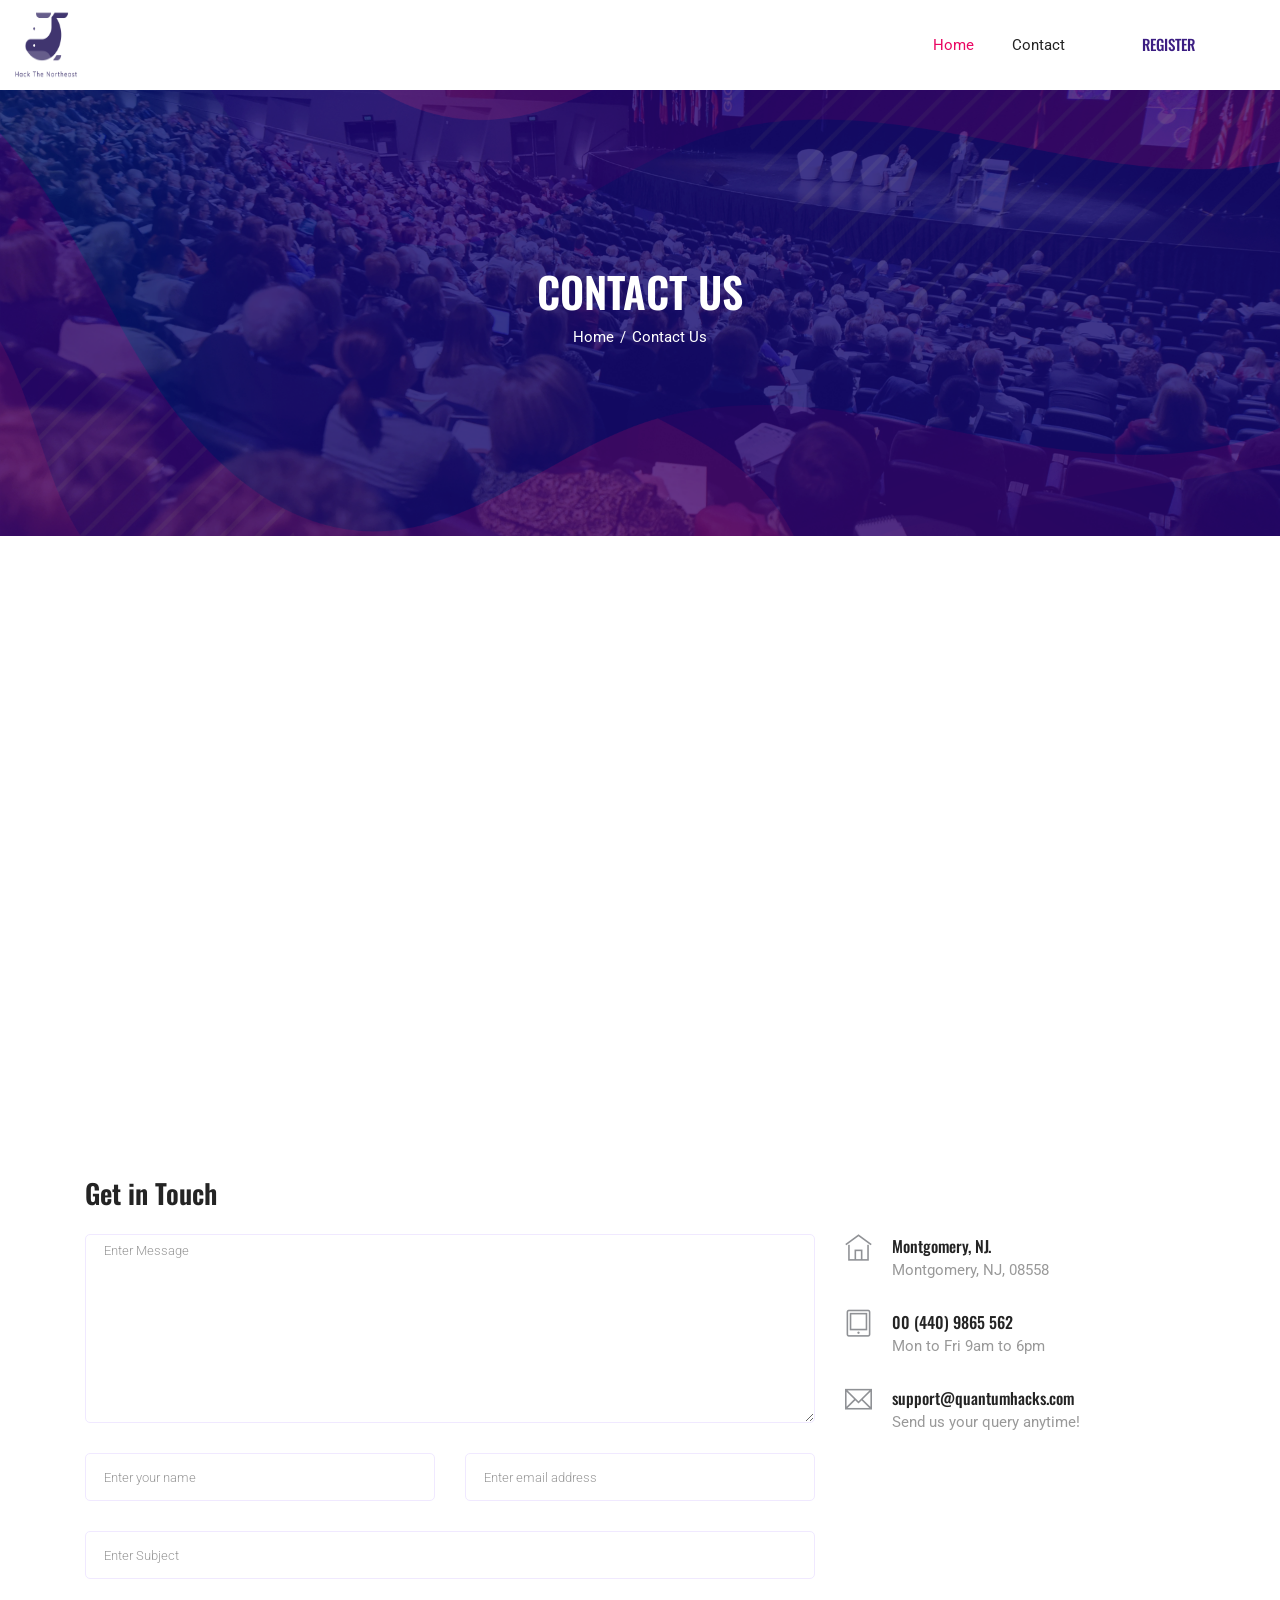
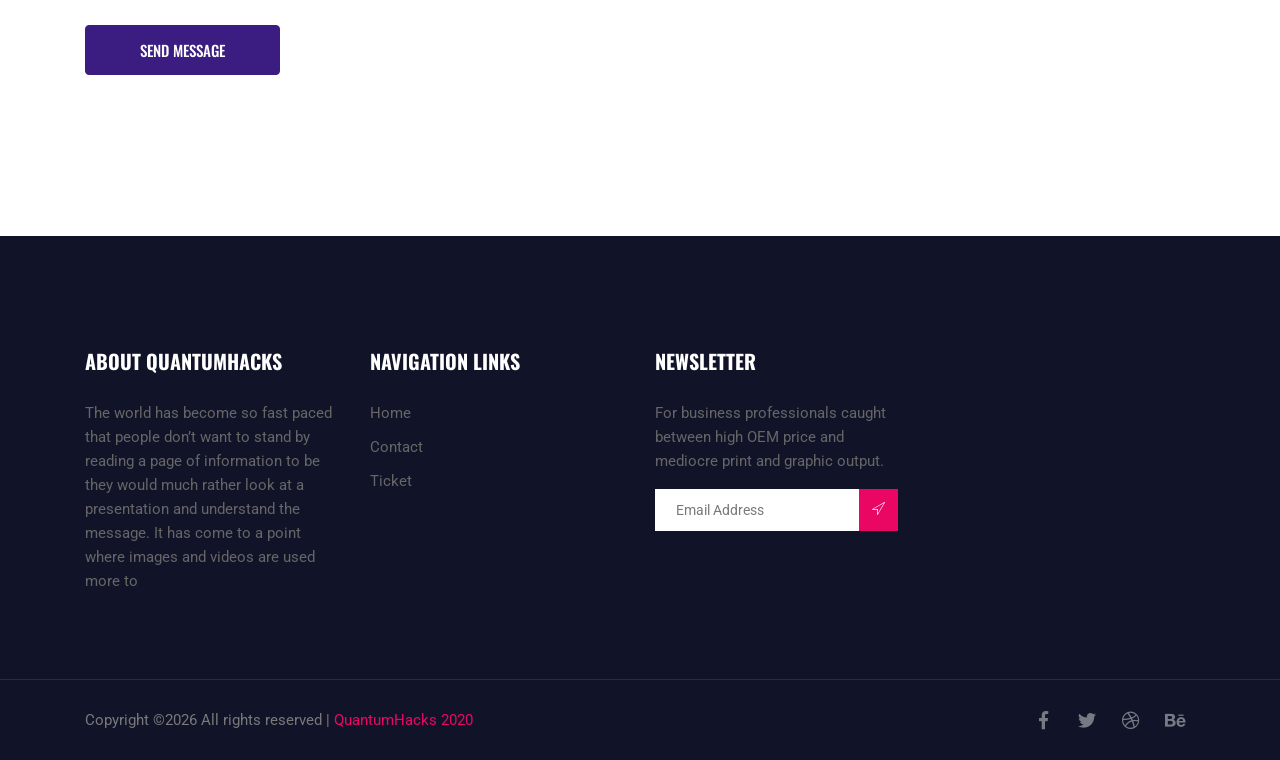
==== commit 2194864a: "before last update" ====
--- a/contact.html
+++ b/contact.html
@@ -21,7 +21,9 @@
   <link rel="stylesheet" href="css/style.css">
   <style media="screen">
     img.thelogo {
-      width: 40%;
+      width: 7%;
+      position: relative;
+      right: 87%;
     }
   </style>
 </head>
@@ -33,7 +35,7 @@
     <div class="main_menu">
       <nav class="navbar navbar-expand-lg navbar-light">
         <div class="container box_1620">
-          <a class="navbar-brand logo_h" href="index.html"><img class="thelogo" src="img/thething.png" alt=""></a>
+        <!--  <a class="navbar-brand logo_h" href="index.html"><img class="thelogo" src="img/thething.png" alt=""></a> -->
           <button class="navbar-toggler" type="button" data-toggle="collapse" data-target="#navbarSupportedContent" aria-controls="navbarSupportedContent" aria-expanded="false" aria-label="Toggle navigation">
             <span class="icon-bar"></span>
             <span class="icon-bar"></span>
@@ -42,12 +44,13 @@
 
           <div class="collapse navbar-collapse offset" id="navbarSupportedContent">
             <ul class="nav navbar-nav menu_nav justify-content-end">
+              <img class="thelogo" src="img/logo.png" alt="">
               <li class="nav-item active"><a class="nav-link" href="index.html">Home</a></li>
               <li class="nav-item"><a class="nav-link" href="contact.html">Contact</a></li>
             </ul>
 
             <ul class="nav-right text-center text-lg-right py-4 py-lg-0">
-              <li><a href="ticket.html">Get Ticket</a></li>
+              <li><a href="ticket.html">Register</a></li>
             </ul>
           </div>
         </div>
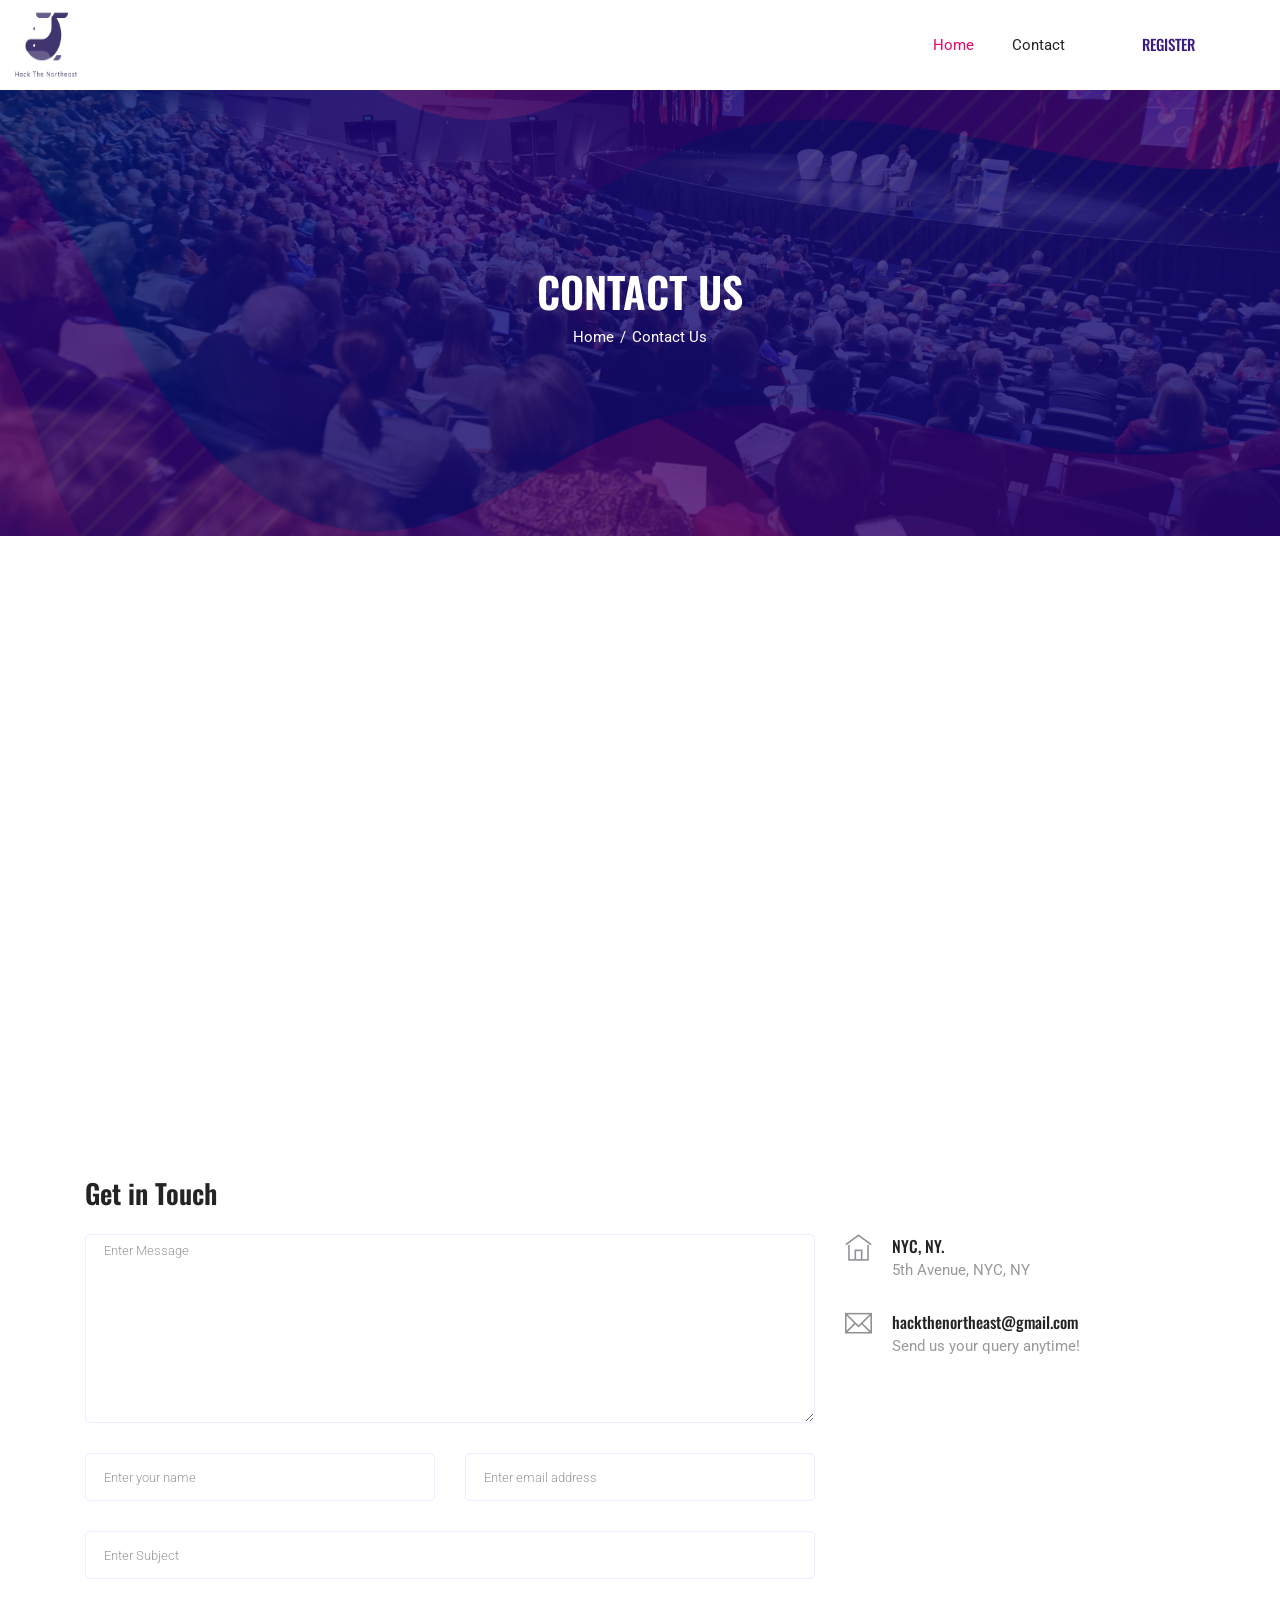
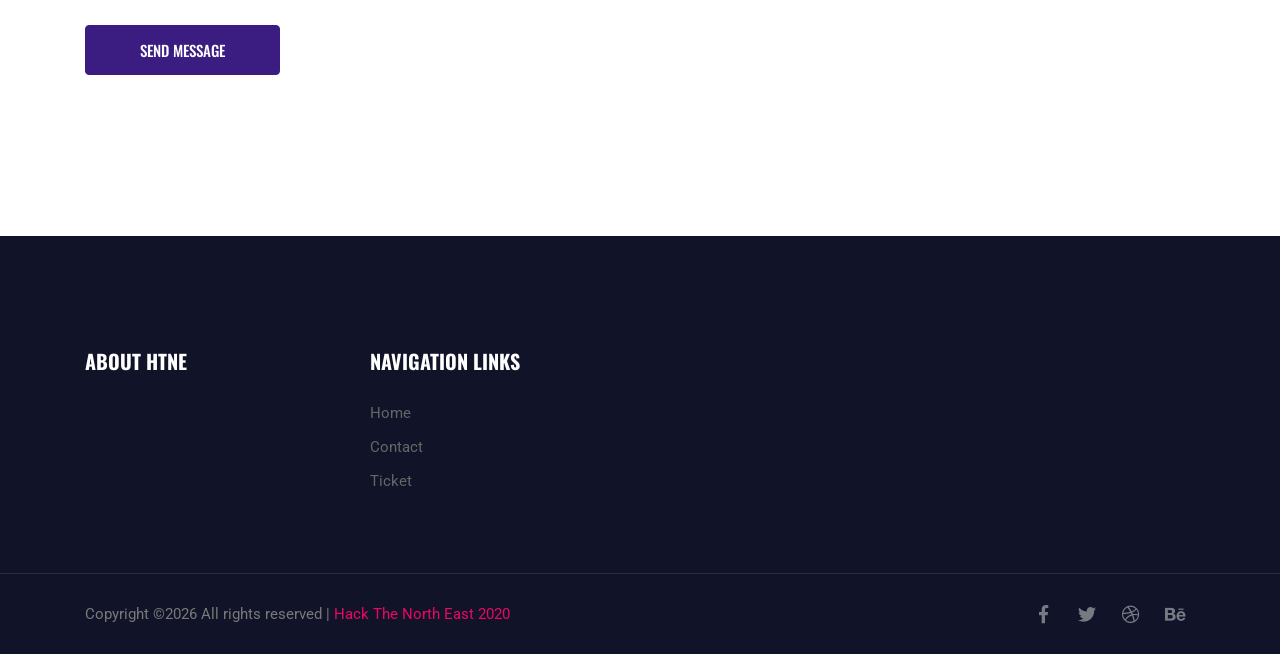
==== commit 60096bba: "before the last last update" ====
--- a/contact.html
+++ b/contact.html
@@ -5,7 +5,7 @@
   <meta charset="UTF-8">
   <meta name="viewport" content="width=device-width, initial-scale=1.0">
   <meta http-equiv="X-UA-Compatible" content="ie=edge">
-  <title>QuantumHacks - Contact</title>
+  <title>HTNE - Contact</title>
   <link rel="icon" href="img/thething.png" type="image/png">
 
   <link rel="stylesheet" href="vendors/bootstrap/bootstrap.min.css">
@@ -78,9 +78,7 @@
   <!-- ================ contact section start ================= -->
   <section class="section-margin--large">
     <div class="container">
-      <iframe
-        src="https://www.google.com/maps/embed?pb=!1m18!1m12!1m3!1d3127374.543737098!2d-76.96828061460705!3d40.051389177112725!2m3!1f0!2f0!3f0!3m2!1i1024!2i768!4f13.1!3m3!1m2!1s0x89c0fb959e00409f%3A0x2cd27b07f83f6d8d!2sNew%20Jersey!5e0!3m2!1sen!2sus!4v1569871543665!5m2!1sen!2sus"
-        width="850" height="500" frameborder="0" style="border:0;" allowfullscreen=""></iframe>
+      <iframe src="https://www.google.com/maps/embed?pb=!1m18!1m12!1m3!1d96708.15276681654!2d-74.03927179232059!3d40.75917036110363!2m3!1f0!2f0!3f0!3m2!1i1024!2i768!4f13.1!3m3!1m2!1s0x89c2588f046ee661%3A0xa0b3281fcecc08c!2sManhattan%2C%20New%20York%2C%20NY!5e0!3m2!1sen!2sus!4v1580942628732!5m2!1sen!2sus" width="850" height="500" frameborder="0" style="border:0;" allowfullscreen=""></iframe>
 
 
       <div class="row">
@@ -123,21 +121,14 @@
           <div class="media contact-info">
             <span class="contact-info__icon"><i class="ti-home"></i></span>
             <div class="media-body">
-              <h3>Montgomery, NJ.</h3>
-              <p>Montgomery, NJ, 08558</p>
-            </div>
-          </div>
-          <div class="media contact-info">
-            <span class="contact-info__icon"><i class="ti-tablet"></i></span>
-            <div class="media-body">
-              <h3><a href="tel:454545654">00 (440) 9865 562</a></h3>
-              <p>Mon to Fri 9am to 6pm</p>
+              <h3>NYC, NY.</h3>
+              <p>5th Avenue, NYC, NY</p>
             </div>
           </div>
           <div class="media contact-info">
             <span class="contact-info__icon"><i class="ti-email"></i></span>
             <div class="media-body">
-              <h3><a href="mailto:support@quantumhacks.com">support@quantumhacks.com</a></h3>
+              <h3><a href="mailto:hackthenortheast@gmail.com">hackthenortheast@gmail.com</a></h3>
               <p>Send us your query anytime!</p>
             </div>
           </div>
@@ -173,11 +164,7 @@
       <div class="row">
         <div class="col-lg-3  col-md-6 col-sm-6">
           <div class="single-footer-widget">
-            <h6>About QuantumHacks</h6>
-            <p>
-              The world has become so fast paced that people don’t want to stand by reading a page of information to be they would much rather look at a presentation and understand the message. It has come to a point where images and videos are used
-              more to
-            </p>
+            <h6>About HTNE</h6>
           </div>
         </div>
         <div class="col-lg-3 col-md-6 col-sm-6">
@@ -194,23 +181,6 @@
             </div>
           </div>
         </div>
-        <div class="col-lg-3  col-md-6 col-sm-6">
-          <div class="single-footer-widget">
-            <h6>Newsletter</h6>
-            <p>
-              For business professionals caught between high OEM price and mediocre print and graphic output.
-            </p>
-            <div id="mc_embed_signup">
-              <form target="_blank" action="https://spondonit.us12.list-manage.com/subscribe/post?u=1462626880ade1ac87bd9c93a&amp;id=92a4423d01" method="get" class="subscription relative">
-                <div class="input-group d-flex flex-row">
-                  <input name="EMAIL" placeholder="Email Address" onfocus="this.placeholder = ''" onblur="this.placeholder = 'Email Address '" required="" type="email">
-                  <button class="btn bb-btn"><span class="lnr lnr-location"></span></button>
-                </div>
-                <div class="mt-10 info"></div>
-              </form>
-            </div>
-          </div>
-        </div>
       </div>
     </div>
     <div class="footer-bottom">
@@ -220,7 +190,7 @@
             <!-- Link back to Colorlib can't be removed. Template is licensed under CC BY 3.0. -->
             Copyright &copy;<script>
               document.write(new Date().getFullYear());
-            </script> All rights reserved | <a href="index.html" target="_blank">QuantumHacks 2020</a>
+            </script> All rights reserved | <a href="index.html" target="_blank">Hack The North East 2020</a>
             <!-- Link back to Colorlib can't be removed. Template is licensed under CC BY 3.0. -->
           </p>
           <div class="col-lg-4 col-sm-12 footer-social text-center text-lg-right">
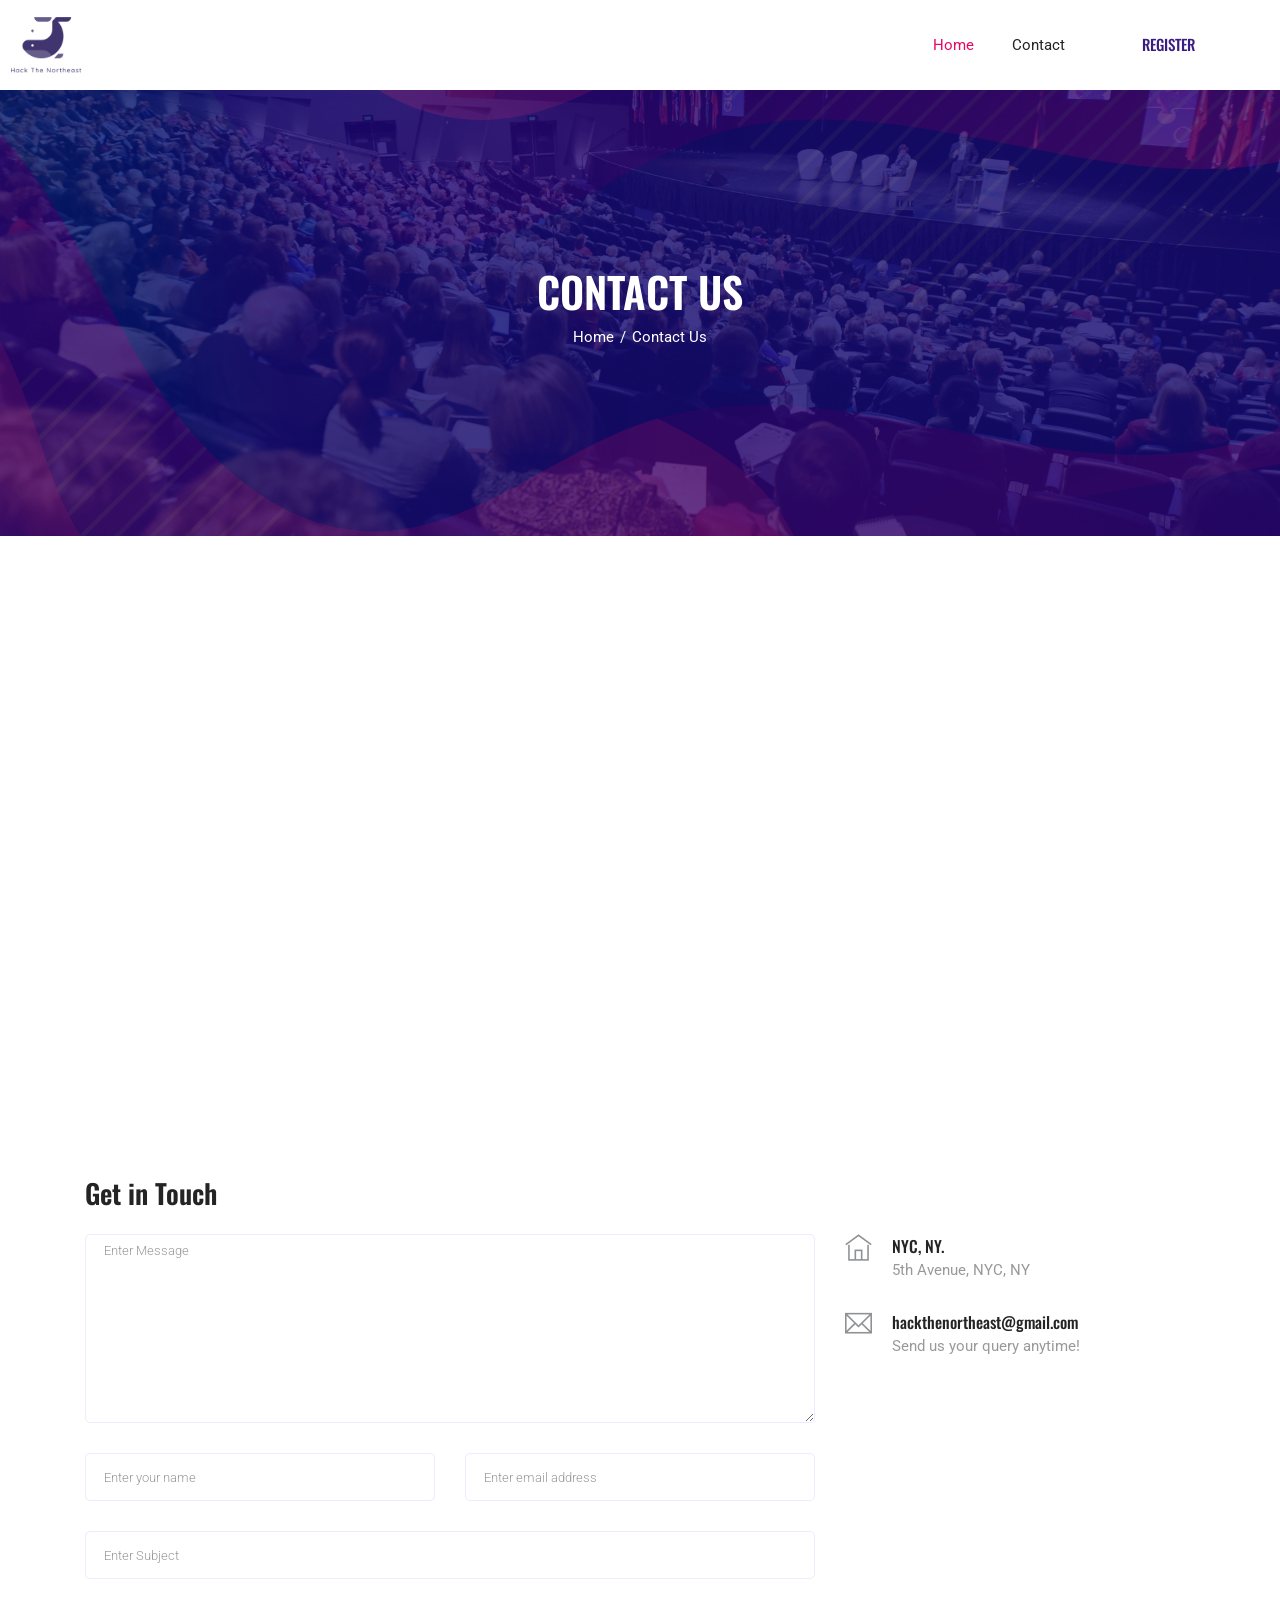
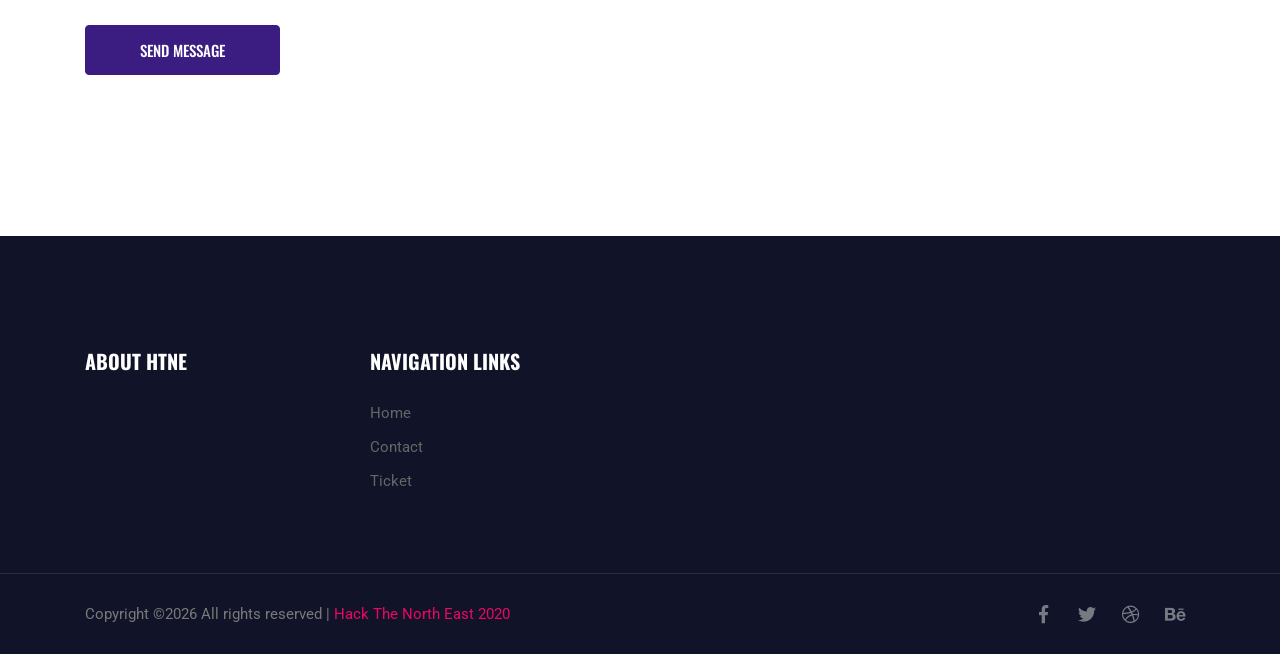
==== commit 0ab43458: "Contact page compatible with Safari" ====
--- a/contact.html
+++ b/contact.html
@@ -20,10 +20,12 @@
 
   <link rel="stylesheet" href="css/style.css">
   <style media="screen">
-    img.thelogo {
+    img.logo {
       width: 7%;
+      -webkit-width: 7%;
       position: relative;
-      right: 87%;
+      right: 7%;
+      -webkit-right: 7%;
     }
   </style>
 </head>
@@ -35,7 +37,7 @@
     <div class="main_menu">
       <nav class="navbar navbar-expand-lg navbar-light">
         <div class="container box_1620">
-        <!--  <a class="navbar-brand logo_h" href="index.html"><img class="thelogo" src="img/thething.png" alt=""></a> -->
+          <img class="logo" src="img/logo.png" alt="">
           <button class="navbar-toggler" type="button" data-toggle="collapse" data-target="#navbarSupportedContent" aria-controls="navbarSupportedContent" aria-expanded="false" aria-label="Toggle navigation">
             <span class="icon-bar"></span>
             <span class="icon-bar"></span>
@@ -44,7 +46,6 @@
 
           <div class="collapse navbar-collapse offset" id="navbarSupportedContent">
             <ul class="nav navbar-nav menu_nav justify-content-end">
-              <img class="thelogo" src="img/logo.png" alt="">
               <li class="nav-item active"><a class="nav-link" href="index.html">Home</a></li>
               <li class="nav-item"><a class="nav-link" href="contact.html">Contact</a></li>
             </ul>
